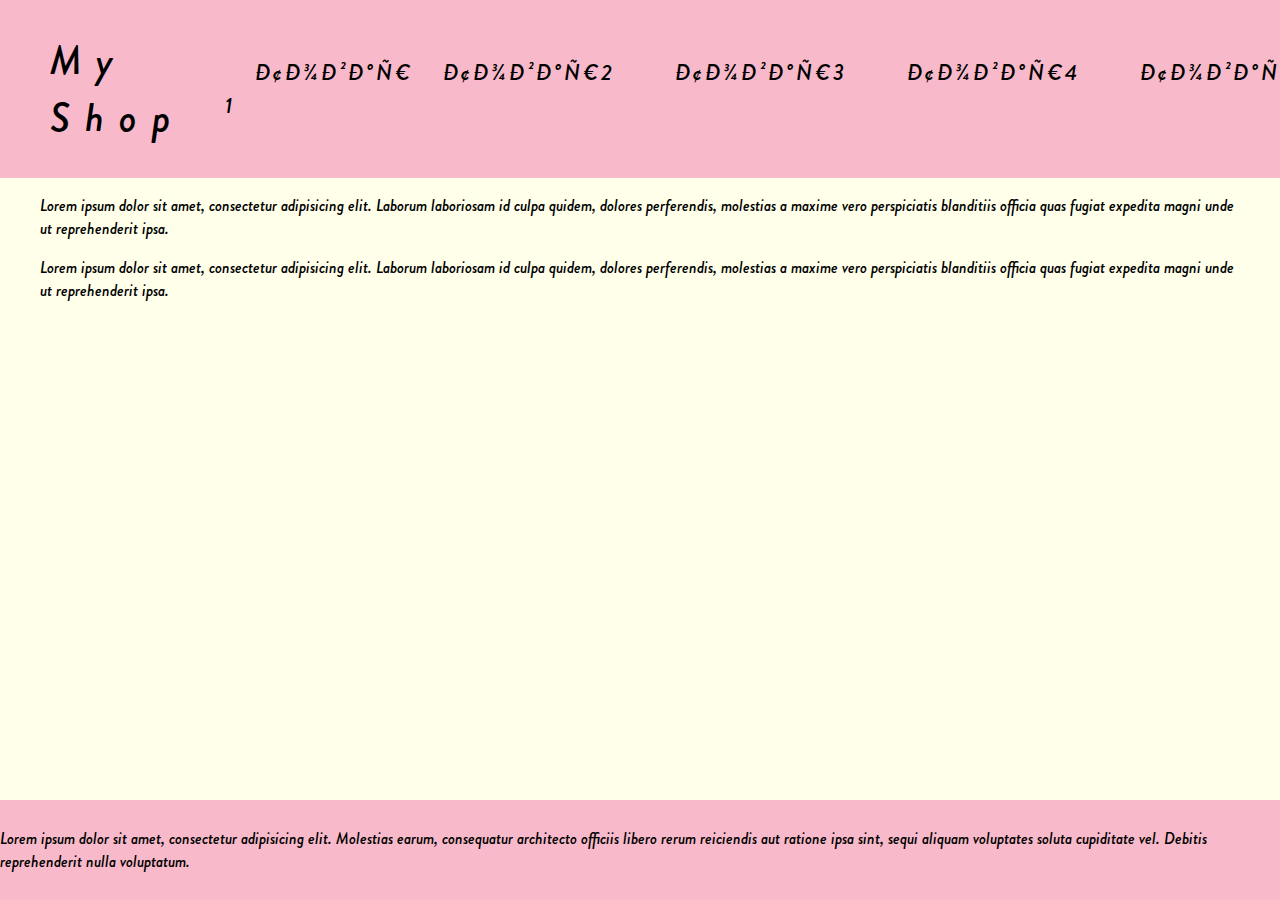
==== index.html @ 482c9ea7 "Add files via upload" ====
<!DOCTYPE html>
<html>	
<head lang="ru">
	<title>Project</title>
	<meta http-equiv="conternt-type" content="text/html;charset=utf-8" />
	<link rel="stylesheet" type="text/css" href="css/indext.css">
	</head>
<body>
		<header>
			<div class="header__row">
				<div class="header__column">
						<div class="header__text"><a href="#">My Shop</a></div>	
				</div>
				<div class="header__column">
						<div class="header__menu">
							<ul class="menu__list">
								<li><a href="#tab_01" class="menu__link">Товар 1</a></li>
								<li><a href="#tab_02" class="menu__link">Товар2</a></li>
								<li><a href="#" class="menu__link">Товар3</a></li>
								<li><a href="#" class="menu__link">Товар4</a></li>
								<li><a href="#" class="menu__link">Товар5</a></li>
								<li><a href="#" class="menu__link">Товар6</a></li>
							</ul>
						</div>
				</div>
				<div class="header__column">
					<div class="header__search">
						<div class="header__info">
							Контактная информация : (044)-555-55-55
						</div>
						<div class="header__info">
							Контактная информация : (044)-555-55-55
						</div>
					</div>
				</div>
			</div>
				</div>
				<div id="tab_01" class="tabs_body">
					<div class="tabs_block">
						<li><a href="#">Раздел 1</a></li>
						<li><a href="#">Раздел 2</a></li>
						<li><a href="#">Раздел 3</a></li>
					</div>
					<div class="tabs_image">
						<img src="img/1.png" alt="картинка">
						<p>Lorem ipsum dolor sit amet, consectetur adipisicing elit. Commodi ipsum nihil esse.</p>
					</div>
					<div class="tabs_image">
						<img src="img/2.png" alt="картинка">
						<p>Lorem ipsum dolor sit amet, consectetur adipisicing elit. Commodi ipsum nihil esse.</p>
					</div>
					</div>
				</div>
				
		</header>
		<main class="conteiner">
			<div class="main__content">
				<p>Lorem ipsum dolor sit amet, consectetur adipisicing elit. Laborum laboriosam id culpa quidem, dolores perferendis, molestias a maxime vero perspiciatis blanditiis officia quas fugiat expedita magni unde ut reprehenderit ipsa.</p>
				<p>Lorem ipsum dolor sit amet, consectetur adipisicing elit. Laborum laboriosam id culpa quidem, dolores perferendis, molestias a maxime vero perspiciatis blanditiis officia quas fugiat expedita magni unde ut reprehenderit ipsa.</p>


			</div>
		</main>
		<footer>
			<div class="footer__text">
			Lorem ipsum dolor sit amet, consectetur adipisicing elit. Molestias earum, consequatur architecto officiis libero rerum reiciendis aut ratione ipsa sint, sequi aliquam voluptates soluta cupiditate vel. Debitis reprehenderit nulla voluptatum.
			</div>
		</footer>
	</div>
</body>
</html>
---- css/indext.css ----
/* <<<<<<<<<<<<<<<<<<<<<<<<<<<<<<<<ШРИФТЫ>>>>>>>>>>>>>>>>>>>>>>>>>>>>>>>>>> */
@font-face {
	font-family: 'Conv_brandon-grotesque-bold-italic';
	src: url('../fonts/brandon-grotesque-bold-italic-58a8a48221563.eot');
	src: local('☺'), url('../fonts/brandon-grotesque-bold-italic-58a8a48221563.woff') format('woff'), url('../fonts/brandon-grotesque-bold-italic-58a8a48221563.ttf') format('truetype'), url('../fonts/brandon-grotesque-bold-italic-58a8a48221563.svg') format('svg');
	font-weight: 700;
	font-style: normal;
}
@font-face {
	font-family: 'Conv_brandon-grotesque-light-italic';
	src: url('../fonts/brandon-grotesque-light-italic-58a8a4ccb88be.eot');
	src: local('☺'), url('../fonts/brandon-grotesque-light-italic-58a8a4ccb88be.woff') format('woff'), url('../fonts/brandon-grotesque-light-italic-58a8a4ccb88be.ttf') format('truetype'), url('../fonts/brandon-grotesque-light-italic-58a8a4ccb88be.svg') format('svg');
	font-weight: 300;
	font-style: normal;
}
@font-face {
	font-family: 'Conv_brandon-grotesque-medium-italic';
	src: url('../fonts/brandon-grotesque-medium-italic-58a8a3c40866a.eot');
	src: local('☺'), url('../fonts/brandon-grotesque-medium-italic-58a8a3c40866a.woff') format('woff'), url('../fonts/brandon-grotesque-medium-italic-58a8a3c40866a.ttf') format('truetype'), url('../fonts/brandon-grotesque-medium-italic-58a8a3c40866a.svg') format('svg');
	font-weight: 500;
	font-style: normal;
}
@font-face {
	font-family: 'Conv_brandon-grotesque-regular-italic';
	src: url('../fonts/brandon-grotesque-regular-italic-58a8a456c4724.eot');
	src: local('☺'), url('../fonts/brandon-grotesque-regular-italic-58a8a456c4724.woff') format('woff'), url('../fonts/brandon-grotesque-regular-italic-58a8a456c4724.ttf') format('truetype'), url('../fonts/brandon-grotesque-regular-italic-58a8a456c4724.svg') format('svg');
	font-weight: normal;
	font-style: normal;
}
/* <<<<<<<<<<<<<<<<<<<<<<<<<<<<<<<<HTML СТИЛИ>>>>>>>>>>>>>>>>>>>>>>>>>>>>>>>>>> */
body,html {
	padding: 0;
	margin: 0 auto;
	width: 100%;
	font-family: Conv_brandon-grotesque; 
	height: 100%;
	display: flex;
 	flex-direction: column;
 	background-color: #FFFFEA;
	}
 main {
 	flex-grow: 1;
 }
 footer {
 	width: 100%;
 	min-height: 100px;
 	background-color: #F8BACA;
 	display: flex;
 	justify-content: center;
	align-items: center
 }
header {

}
.footer__text {
	font-family: 'Conv_brandon-grotesque-medium-italic';
	}
/* <<<<<<<<<<<<<<<<<<<<<<<<<<<<<<<<ШАПКА>>>>>>>>>>>>>>>>>>>>>>>>>>>>>>>>>> */
header a {
	text-decoration: none;
	color: #000;
}
.header__row {
	width: 100%;
	background-color: #F8BACA;
	display: flex;
	justify-content: space-between;
	align-items: center;
	min-height: 100px;
	padding: 10px 50px;
	flex: 1 0 auto;
}
.header__column {
	display: flex;
	flex: 0 1 auto;
	}

.header__text {
	font-family: 'Conv_brandon-grotesque-medium-italic';
	font-size: 40px;
	letter-spacing: 15px;
	}
.header__menu {}
.header__menu a {
	text-decoration: none;
	color: #000;
	transition: 1s;
}
.menu__list  {
	display: flex;
	list-style: none;
		}
.menu__list > li {
	position: relative;

}
.menu__list > li > a:hover:after {
	content: "";
	width: 100px;
	height: 2px;
	background: black;
	position: absolute;
	bottom: 0px;
	left: 50%;
	transform: translateX(-50%);
	}
.menu__list > li > a:hover {
	padding: 0 0 0 20px;
	transition: 1s;
}
.menu__link {
	margin: 0 30px;
	font:normal 1.4em Conv_brandon-grotesque-medium-italic,sans-serif;
	font-style: italic;
	letter-spacing: 3px;
}
.header__search {
		display: flex;
		flex-direction: column;
		flex: 0 1 auto;
	}
.header__info {
	font-family: 'Conv_brandon-grotesque-regular-italic';
	padding: 5px 15px;

}

/* <<<<<<<<<<<<<<<<<<<<<<<<<<<<<<<< КОНЕЦ ШАПКИ>>>>>>>>>>>>>>>>>>>>>>>>>>>>>>>>>> */


/* <<<<<<<<<<<<<<<<<<<<<<<<<<<<<<<< ВЫПАДАЮЩАЯ МЕНЮШКА >>>>>>>>>>>>>>>>>>>>>>>>>>> */
.tabs_body {
	display: none;
	background-color: #FFFFEA;
	align-items: flex-start;
	justify-content: space-around;
	margin: 0 auto;

}
.tabs_block a {
	text-decoration: none;
	color:  black;
	transition: 0.5s;
	}
.tabs_block a:hover {
	color: #F8BACA;
	transition: 0.5s;
	padding-left: 15px;
}
.tabs_block li {
	list-style-type: none;
	font:italic normal 1.4em Conv_brandon-grotesque-medium-italic,sans-serif;
	text-transform: uppercase;
	letter-spacing: 3px;
	margin: 0px 0px 30px 0;
	padding: 50px 20px 0 50px;
}
.tabs_body:target {
	display: flex;
	transition: 2s;
}
.tabs_image {
	display: flex;
	flex-direction: column;
	justify-content: space-between;
	align-items: center;
	max-width: 500px;
	padding: 50px 20px;
	
}
.tabs_image p {
	text-align: center;
	max-width: 500px;
}
img {
	max-width: 400px;
}
/* <<<<<<<<<<<<<<<<<<<<<<<<<<<<<<<< ВЫПАДАЮЩАЯ МЕНЮШКА >>>>>>>>>>>>>>>>>>>>>>>>>>> */

/* <<<<<<<<<<<<<<<<<<<<<<<<<<<<<<<< КОНТЕНТ >>>>>>>>>>>>>>>>>>>>>>>>>>>>>>>>>>>>>> */
.conteiner {
max-width: 1200px;
margin: 0 auto;
display: flex;
justify-content: center;
font: 100 1em Conv_brandon-grotesque-medium-italic,sans-serif;
}
.main__content {

}
/* <<<<<<<<<<<<<<<<<<<<<<<<<<<<<<<< КОНТЕНТ >>>>>>>>>>>>>>>>>>>>>>>>>>>>>>>>>>>>>> */






/*>>>>>>>>>> Способ с выпадающим блоком <<<<<<<<<<<<
	.sub-header__row { 
	width: 100%;
	height: 350px;
	display: flex;
	background: #f6f6f3;
	padding: 0;
	margin: 0;
	align-items: center;
	justify-content: space-between;
	opacity: 1;
}

.sub-header__colomn li {
	margin: 40px 50px 40px 50px;
	display: flex;
	flex-direction: column;
	justify-content: space-between;


}
.sub-menu__link {
	text-decoration: none;
	font:normal 1.4em Conv_brandon-grotesque-medium-italic,sans-serif;
	font-style: italic;
	letter-spacing: 3px;
	color: black;
	}
	>>>>>>>>>>>>> HTML <<<<<<<<<<<<<<<<
	<div class="sub-header__row">
					<div class="sub-header__colomn">
						<li><a href="#" class="sub-menu__link">Раздел 1</a></li>
						<li><a href="#" class="sub-menu__link">Раздел 2</a></li>
						<li><a href="#" class="sub-menu__link">Раздел 3</a></li>
						<li><a href="#" class="sub-menu__link">Раздел 4</a></li>
						<li><a href="#" class="sub-menu__link">Раздел 5</a></li>
					</div>
					<div class="sub-header__colomn">
						<img src="https://sara.com.ua/image/cache/files44/lu2305_1-640x640.jpg" height="300">

					</div>
				</div>
	*/
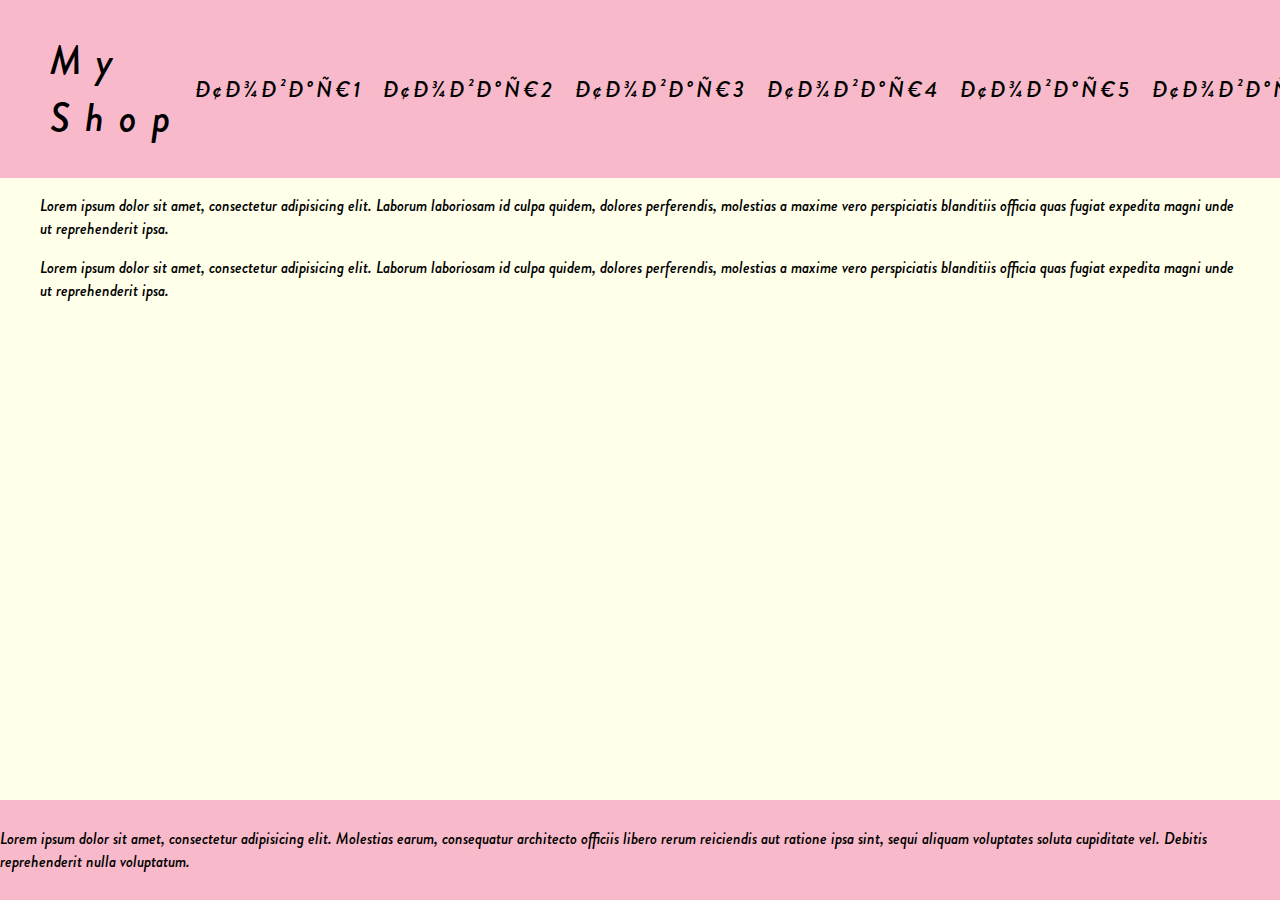
==== commit 51bf31f2: "Add files via upload" ====
--- a/index.html
+++ b/index.html
@@ -15,7 +15,7 @@
 				<div class="header__column">
 						<div class="header__menu">
 							<ul class="menu__list">
-								<li><a href="#tab_01" class="menu__link">Товар 1</a></li>
+								<li><a href="#tab_01" class="menu__link">Товар1</a></li>
 								<li><a href="#tab_02" class="menu__link">Товар2</a></li>
 								<li><a href="#" class="menu__link">Товар3</a></li>
 								<li><a href="#" class="menu__link">Товар4</a></li>
--- a/css/indext.css
+++ b/css/indext.css
@@ -28,9 +28,13 @@
 	font-style: normal;
 }
 /* <<<<<<<<<<<<<<<<<<<<<<<<<<<<<<<<HTML СТИЛИ>>>>>>>>>>>>>>>>>>>>>>>>>>>>>>>>>> */
+* {
+	box-sizing:border-box;
+	box-sizing: content-box;
+}
 body,html {
+	margin: 0 auto;
 	padding: 0;
-	margin: 0 auto;
 	width: 100%;
 	font-family: Conv_brandon-grotesque; 
 	height: 100%;
@@ -49,9 +53,6 @@
  	justify-content: center;
 	align-items: center
  }
-header {
-
-}
 .footer__text {
 	font-family: 'Conv_brandon-grotesque-medium-italic';
 	}
@@ -61,7 +62,6 @@
 	color: #000;
 }
 .header__row {
-	width: 100%;
 	background-color: #F8BACA;
 	display: flex;
 	justify-content: space-between;
@@ -74,24 +74,31 @@
 	display: flex;
 	flex: 0 1 auto;
 	}
+.header__column:nth-child(2) {
+	flex-grow: 1;
+}
 
 .header__text {
 	font-family: 'Conv_brandon-grotesque-medium-italic';
 	font-size: 40px;
 	letter-spacing: 15px;
 	}
-.header__menu {}
+.header__menu { width: 100%; }
 .header__menu a {
 	text-decoration: none;
 	color: #000;
 	transition: 1s;
 }
 .menu__list  {
+	margin: 0;
+	padding: 0;
 	display: flex;
 	list-style: none;
+	justify-content: space-around;
 		}
 .menu__list > li {
 	position: relative;
+	padding: 0 10px;
 
 }
 .menu__list > li > a:hover:after {
@@ -105,11 +112,11 @@
 	transform: translateX(-50%);
 	}
 .menu__list > li > a:hover {
-	padding: 0 0 0 20px;
+	padding: 10px 0 0 0px;
 	transition: 1s;
-}
+	}
 .menu__link {
-	margin: 0 30px;
+	display: flex;
 	font:normal 1.4em Conv_brandon-grotesque-medium-italic,sans-serif;
 	font-style: italic;
 	letter-spacing: 3px;
@@ -173,7 +180,7 @@
 	max-width: 500px;
 }
 img {
-	max-width: 400px;
+	max-width: 350px;
 }
 /* <<<<<<<<<<<<<<<<<<<<<<<<<<<<<<<< ВЫПАДАЮЩАЯ МЕНЮШКА >>>>>>>>>>>>>>>>>>>>>>>>>>> */
 
@@ -189,52 +196,3 @@
 
 }
 /* <<<<<<<<<<<<<<<<<<<<<<<<<<<<<<<< КОНТЕНТ >>>>>>>>>>>>>>>>>>>>>>>>>>>>>>>>>>>>>> */
-
-
-
-
-
-
-/*>>>>>>>>>> Способ с выпадающим блоком <<<<<<<<<<<<
-	.sub-header__row { 
-	width: 100%;
-	height: 350px;
-	display: flex;
-	background: #f6f6f3;
-	padding: 0;
-	margin: 0;
-	align-items: center;
-	justify-content: space-between;
-	opacity: 1;
-}
-
-.sub-header__colomn li {
-	margin: 40px 50px 40px 50px;
-	display: flex;
-	flex-direction: column;
-	justify-content: space-between;
-
-
-}
-.sub-menu__link {
-	text-decoration: none;
-	font:normal 1.4em Conv_brandon-grotesque-medium-italic,sans-serif;
-	font-style: italic;
-	letter-spacing: 3px;
-	color: black;
-	}
-	>>>>>>>>>>>>> HTML <<<<<<<<<<<<<<<<
-	<div class="sub-header__row">
-					<div class="sub-header__colomn">
-						<li><a href="#" class="sub-menu__link">Раздел 1</a></li>
-						<li><a href="#" class="sub-menu__link">Раздел 2</a></li>
-						<li><a href="#" class="sub-menu__link">Раздел 3</a></li>
-						<li><a href="#" class="sub-menu__link">Раздел 4</a></li>
-						<li><a href="#" class="sub-menu__link">Раздел 5</a></li>
-					</div>
-					<div class="sub-header__colomn">
-						<img src="https://sara.com.ua/image/cache/files44/lu2305_1-640x640.jpg" height="300">
-
-					</div>
-				</div>
-	*/
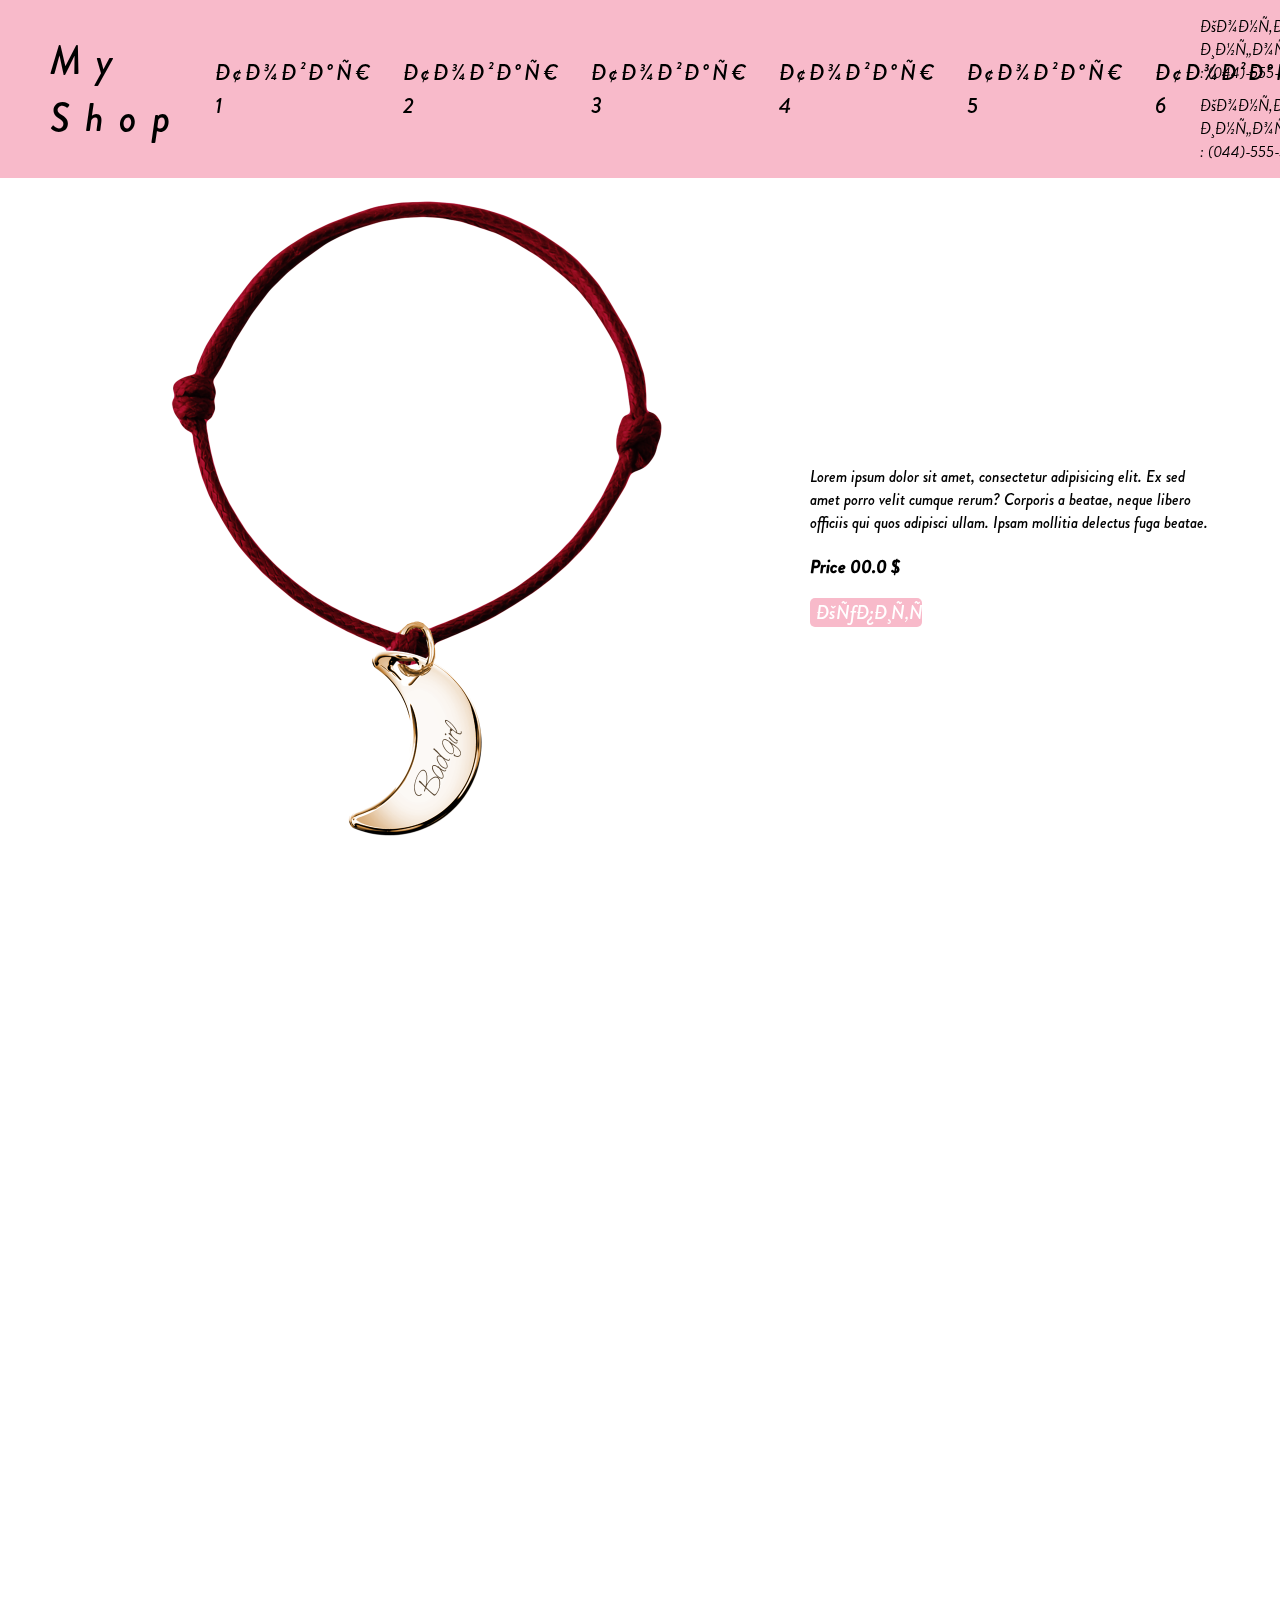
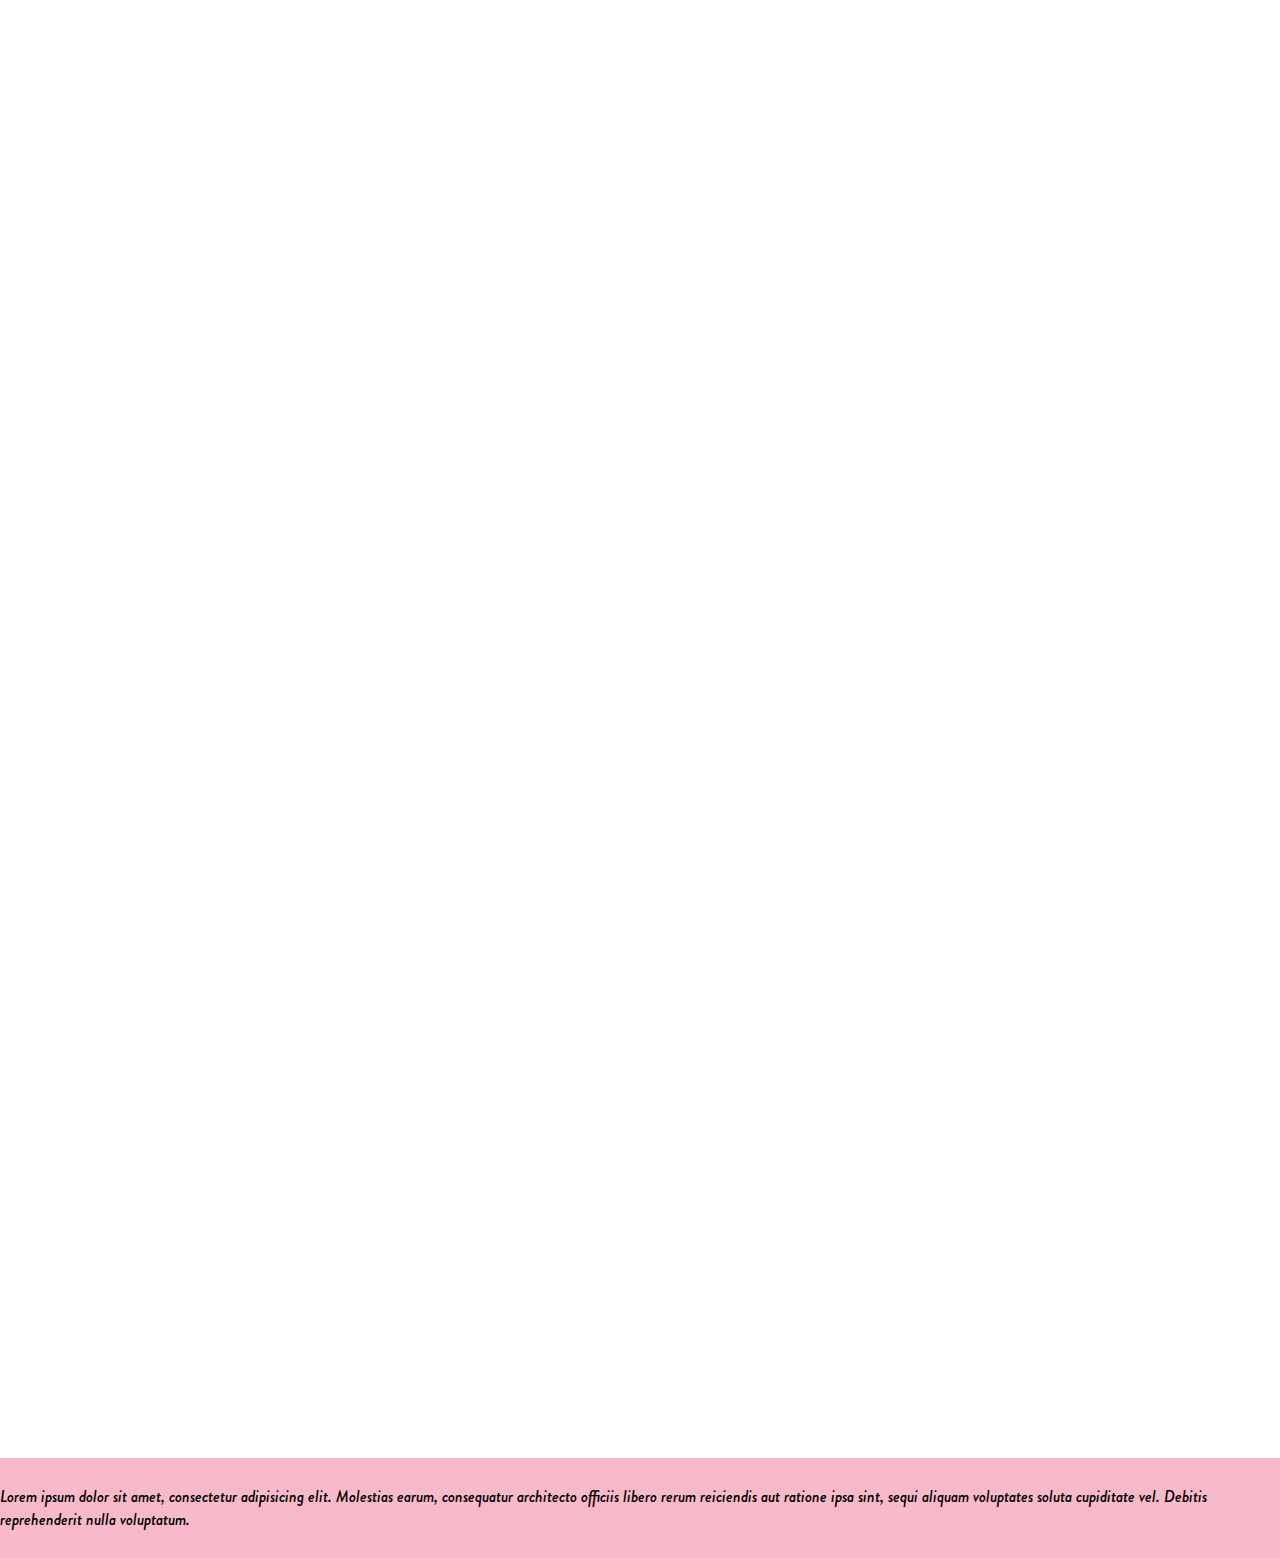
==== commit 8679d2ef: "Add files via upload" ====
--- a/index.html
+++ b/index.html
@@ -5,22 +5,23 @@
 	<title>Project</title>
 	<meta http-equiv="conternt-type" content="text/html;charset=utf-8" />
 	<link rel="stylesheet" type="text/css" href="css/indext.css">
+	<link href="https://unpkg.com/aos@2.3.1/dist/aos.css" rel="stylesheet">
 	</head>
 <body>
 		<header>
-			<div class="header__row">
+			<div class="header__row" data-aos="fade-right">
 				<div class="header__column">
 						<div class="header__text"><a href="#">My Shop</a></div>	
 				</div>
 				<div class="header__column">
 						<div class="header__menu">
 							<ul class="menu__list">
-								<li><a href="#tab_01" class="menu__link">Товар1</a></li>
-								<li><a href="#tab_02" class="menu__link">Товар2</a></li>
-								<li><a href="#" class="menu__link">Товар3</a></li>
-								<li><a href="#" class="menu__link">Товар4</a></li>
-								<li><a href="#" class="menu__link">Товар5</a></li>
-								<li><a href="#" class="menu__link">Товар6</a></li>
+								<li><a href="#tab_01" class="menu__link">Товар 1</a></li>
+								<li><a href="#tab_02" class="menu__link">Товар 2</a></li>
+								<li><a href="#" class="menu__link">Товар 3</a></li>
+								<li><a href="#" class="menu__link">Товар 4</a></li>
+								<li><a href="#" class="menu__link">Товар 5</a></li>
+								<li><a href="#" class="menu__link">Товар 6</a></li>
 							</ul>
 						</div>
 				</div>
@@ -55,12 +56,54 @@
 				
 		</header>
 		<main class="conteiner">
-			<div class="main__content">
-				<p>Lorem ipsum dolor sit amet, consectetur adipisicing elit. Laborum laboriosam id culpa quidem, dolores perferendis, molestias a maxime vero perspiciatis blanditiis officia quas fugiat expedita magni unde ut reprehenderit ipsa.</p>
-				<p>Lorem ipsum dolor sit amet, consectetur adipisicing elit. Laborum laboriosam id culpa quidem, dolores perferendis, molestias a maxime vero perspiciatis blanditiis officia quas fugiat expedita magni unde ut reprehenderit ipsa.</p>
+			<div class="conteiner_row" data-aos="fade-up">
+				<div class="conteiner__img">
+					<img src="img/no picture.png" alt="">
+				</div>
+				<div class="conteiner__context">
+					<p>Lorem ipsum dolor sit amet, consectetur adipisicing elit. Ex sed amet porro velit cumque rerum? Corporis a beatae, neque libero officiis qui quos adipisci ullam. Ipsam mollitia delectus fuga beatae.
+					</p>
+					<h3> Price 00.0 $</h3>
+					<button>Купить</button>
+				</div>
+			</div>
+			<div class="conteiner_row" data-aos="fade-right">
+				
+				<div class="conteiner__context">
+					<p>Lorem ipsum dolor sit amet, consectetur adipisicing elit. Ex sed amet porro velit cumque rerum? Corporis a beatae, neque libero officiis qui quos adipisci ullam. Ipsam mollitia delectus fuga beatae.
+					</p>
+					<h3> Price 00.0 $</h3>
+					<button>Купить</button>
+				</div>
+				<div class="conteiner__img">
+					<img src="img/no picture.png" alt="">
+				</div>
+			</div>
+			<div class="conteiner_row" data-aos="fade-left">
+				<div class="conteiner__img">
+					<img src="img/no picture.png" alt="">
+				</div>
+				<div class="conteiner__context">
+					<p>Lorem ipsum dolor sit amet, consectetur adipisicing elit. Ex sed amet porro velit cumque rerum? Corporis a beatae, neque libero officiis qui quos adipisci ullam. Ipsam mollitia delectus fuga beatae.
+					</p>
+					<h3> Price 00.0 $</h3>
+					<button>Купить</button>
+				</div>
+			</div>
+			<div class="conteiner_row" data-aos="fade-right">
+				
+				<div class="conteiner__context">
+					<p>Lorem ipsum dolor sit amet, consectetur adipisicing elit. Ex sed amet porro velit cumque rerum? Corporis a beatae, neque libero officiis qui quos adipisci ullam. Ipsam mollitia delectus fuga beatae.
+					</p>
+					<h3> Price 00.0 $</h3>
+					<button>Купить</button>
+				</div>
+				<div class="conteiner__img">
+					<img src="img/no picture.png" alt="">
+				</div>
+			</div>
 
 
-			</div>
 		</main>
 		<footer>
 			<div class="footer__text">
@@ -68,5 +111,7 @@
 			</div>
 		</footer>
 	</div>
+	<script src="https://unpkg.com/aos@2.3.1/dist/aos.js"></script>
+	<script src="js/index.js"></script>
 </body>
 </html>--- a/css/indext.css
+++ b/css/indext.css
@@ -40,7 +40,7 @@
 	height: 100%;
 	display: flex;
  	flex-direction: column;
- 	background-color: #FFFFEA;
+ 	background-color: #FFFFff;
 	}
  main {
  	flex-grow: 1;
@@ -83,13 +83,18 @@
 	font-size: 40px;
 	letter-spacing: 15px;
 	}
-.header__menu { width: 100%; }
+.header__menu { 
+	width: 100%; 
+	display: flex;
+	justify-content: center;
+}
 .header__menu a {
 	text-decoration: none;
 	color: #000;
 	transition: 1s;
 }
 .menu__list  {
+	max-width: 1000px;
 	margin: 0;
 	padding: 0;
 	display: flex;
@@ -98,7 +103,7 @@
 		}
 .menu__list > li {
 	position: relative;
-	padding: 0 10px;
+	padding: 0 0px 0 30px;
 
 }
 .menu__list > li > a:hover:after {
@@ -108,7 +113,7 @@
 	background: black;
 	position: absolute;
 	bottom: 0px;
-	left: 50%;
+	left: 62%;
 	transform: translateX(-50%);
 	}
 .menu__list > li > a:hover {
@@ -179,7 +184,7 @@
 	text-align: center;
 	max-width: 500px;
 }
-img {
+.tabs_image img {
 	max-width: 350px;
 }
 /* <<<<<<<<<<<<<<<<<<<<<<<<<<<<<<<< ВЫПАДАЮЩАЯ МЕНЮШКА >>>>>>>>>>>>>>>>>>>>>>>>>>> */
@@ -189,10 +194,50 @@
 max-width: 1200px;
 margin: 0 auto;
 display: flex;
-justify-content: center;
+flex-wrap: wrap;
 font: 100 1em Conv_brandon-grotesque-medium-italic,sans-serif;
 }
-.main__content {
-
-}
+.conteiner img {
+	height: 700px;
+}
+.conteiner_row {
+	display: flex;
+	justify-content: space-around;
+	margin: 0 auto;
+	align-items: center;
+	width: 100%;
+	padding: 10px 10px;
+}
+.conteiner__img {
+	display: flex;
+	min-height: 40vw;
+	align-items: center;
+
+}
+.conteiner__context {
+	max-width: 400px;
+	align-items: center;
+}
+.conteiner button {
+	width: 100px;
+	border-radius: 5px;
+	background-color: #F8BACA;
+	border: none;
+	color: #fff;	;
+	font: 300 1.2em Conv_brandon-grotesque-medium-italic,sans-serif;
+	font-style: italic;
+	}
+[data-aos="new-animation_right"] {
+            transform: translateX(0px);
+	}
+[data-aos="new-animation_right"].aos-animate {
+            transform: translateX(200px);
+	}
+[data-aos="new-animation_left"] {
+            transform: translateX(0px);
+	}
+[data-aos="new-animation_left"].aos-animate {
+            transform: translateX(-200px);
+	}
+
 /* <<<<<<<<<<<<<<<<<<<<<<<<<<<<<<<< КОНТЕНТ >>>>>>>>>>>>>>>>>>>>>>>>>>>>>>>>>>>>>> */
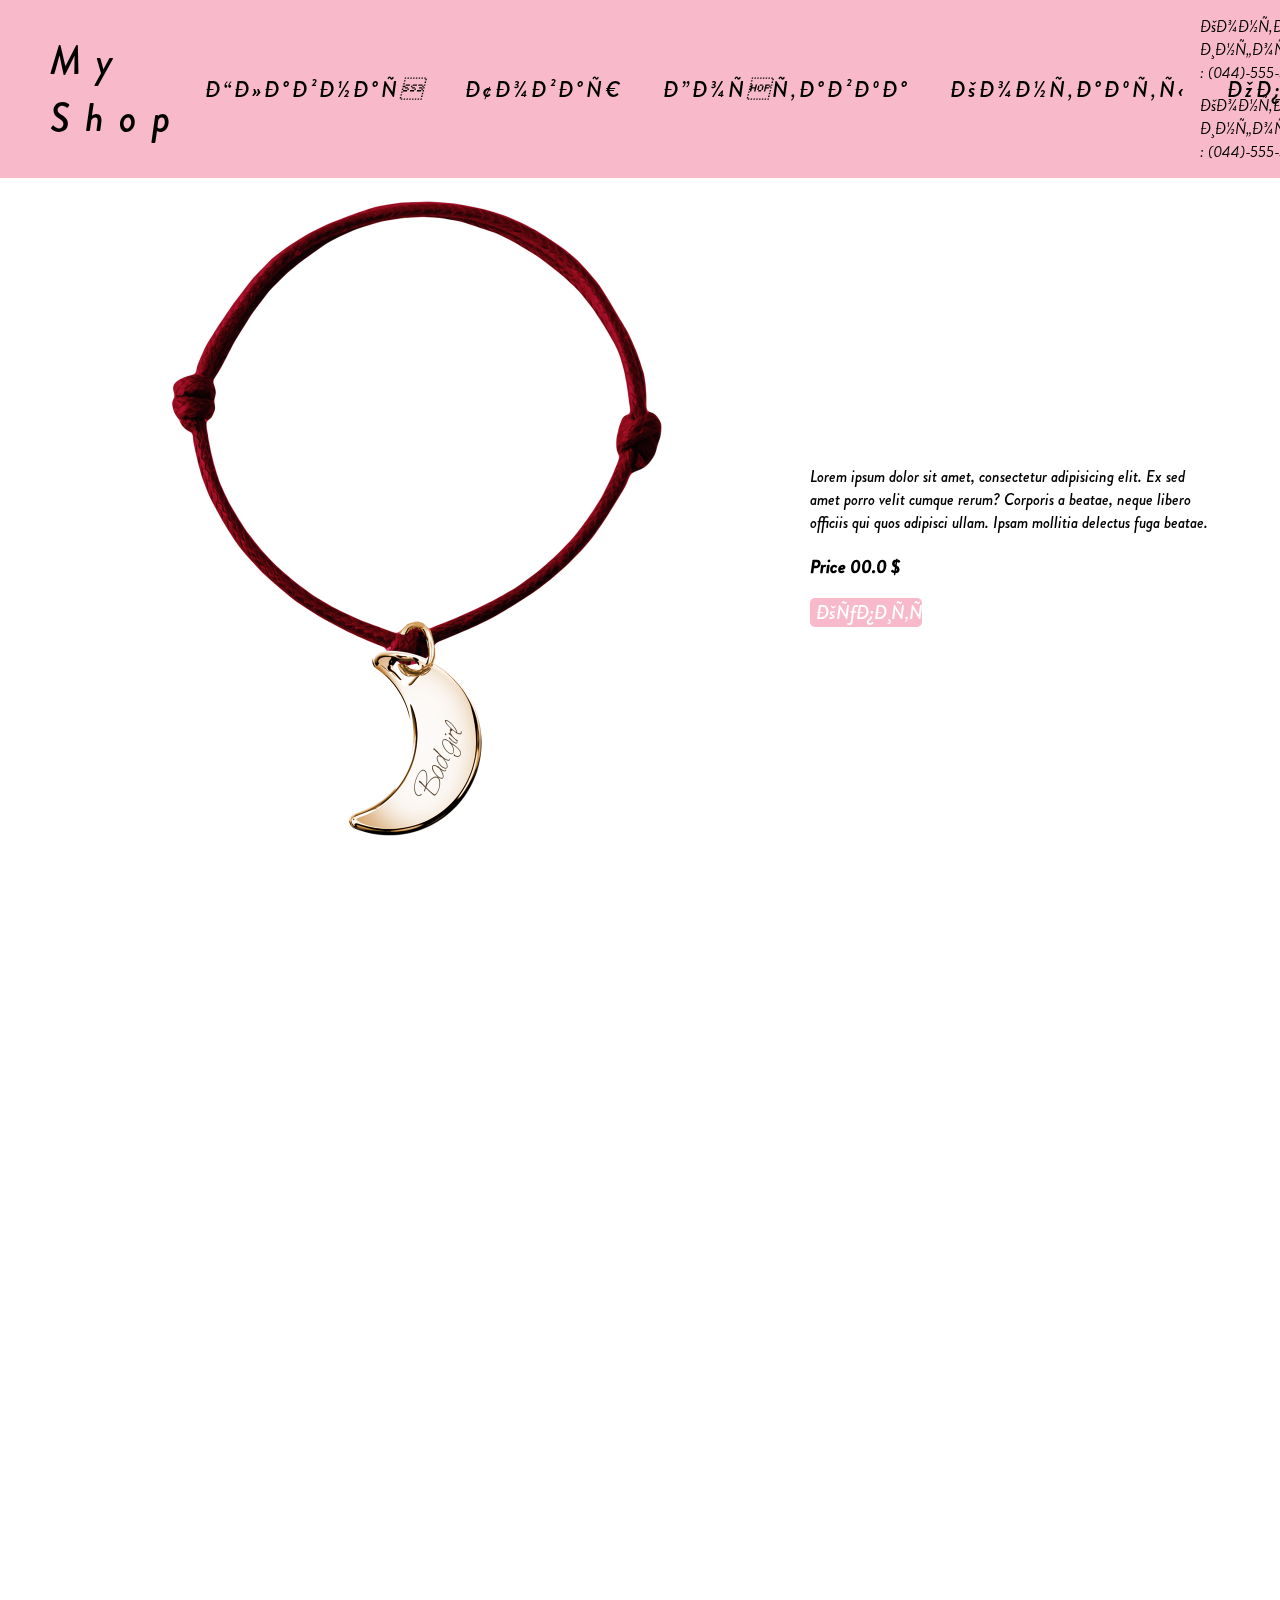
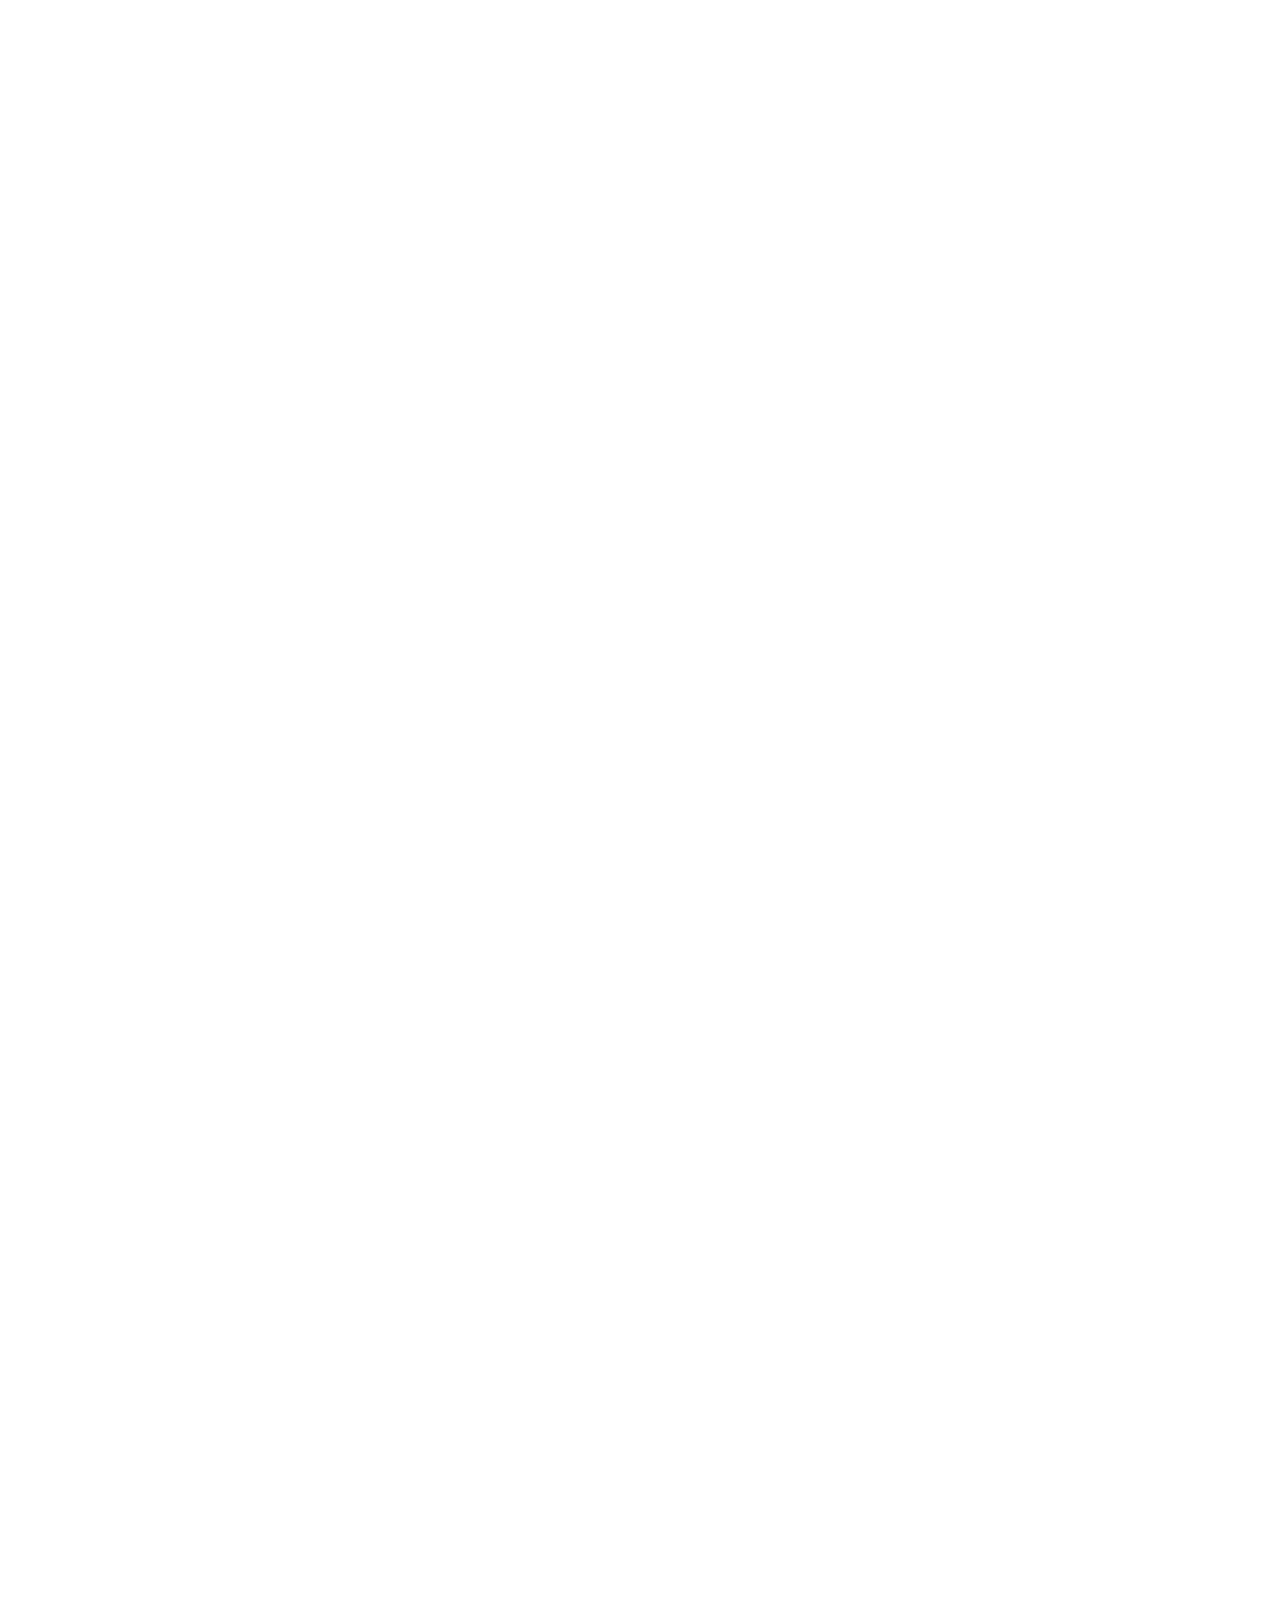
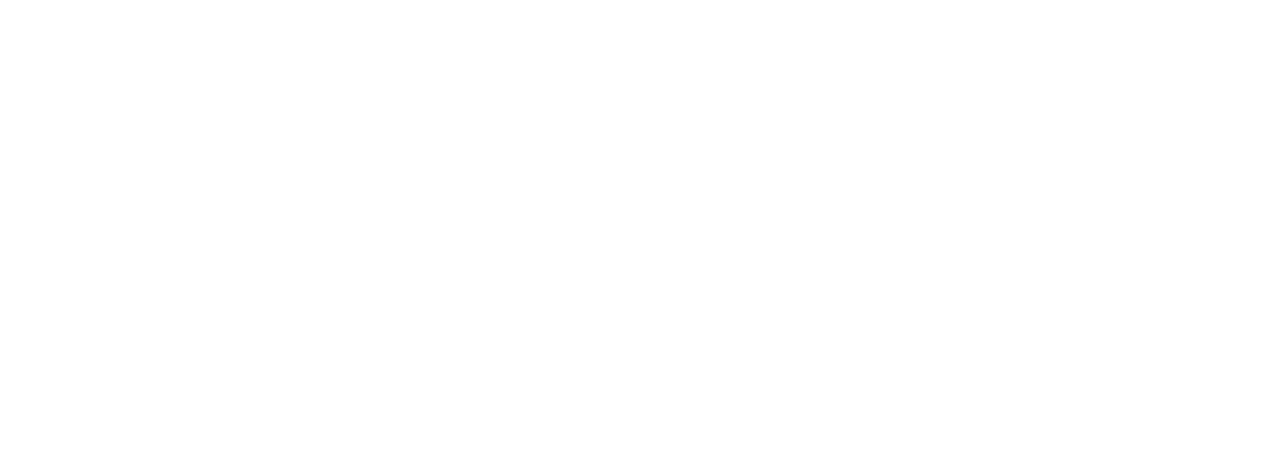
==== commit 8ac2015f: "Add files via upload" ====
--- a/index.html
+++ b/index.html
@@ -16,12 +16,11 @@
 				<div class="header__column">
 						<div class="header__menu">
 							<ul class="menu__list">
-								<li><a href="#tab_01" class="menu__link">Товар 1</a></li>
-								<li><a href="#tab_02" class="menu__link">Товар 2</a></li>
-								<li><a href="#" class="menu__link">Товар 3</a></li>
-								<li><a href="#" class="menu__link">Товар 4</a></li>
-								<li><a href="#" class="menu__link">Товар 5</a></li>
-								<li><a href="#" class="menu__link">Товар 6</a></li>
+								<li><a href="#" class="menu__link">Главная</a></li>
+								<li><a href="#tab_01" class="menu__link">Товар</a></li>
+								<li><a href="#" class="menu__link">Доставка</a></li>
+								<li><a href="#" class="menu__link">Контакты</a></li>
+								<li><a href="#" class="menu__link">Оплата</a></li>
 							</ul>
 						</div>
 				</div>
@@ -105,9 +104,14 @@
 
 
 		</main>
-		<footer>
-			<div class="footer__text">
-			Lorem ipsum dolor sit amet, consectetur adipisicing elit. Molestias earum, consequatur architecto officiis libero rerum reiciendis aut ratione ipsa sint, sequi aliquam voluptates soluta cupiditate vel. Debitis reprehenderit nulla voluptatum.
+		<footer data-aos="fade-up">
+			<div class="footer_body">
+				<div class="map">
+					<iframe src="https://www.google.com/maps/embed?pb=!1m18!1m12!1m3!1d4274.774139717038!2d30.447003475134338!3d50.426274019208556!2m3!1f0!2f0!3f0!3m2!1i1024!2i768!4f13.1!3m3!1m2!1s0x40d4ceaeec1481a5%3A0x139292b3b8c8f69a!2z0YPQuy4g0KPRiNC40L3RgdC60L7Qs9C-LCAyMywg0JrQuNC10LIsIDAyMDAw!5e0!3m2!1sru!2sua!4v1587340412833!5m2!1sru!2sua" width="800" height="400" frameborder="0" style="border:0;" allowfullscreen="" aria-hidden="false" tabindex="0"></iframe>
+				</div>
+				<div class="footer__text">
+				Lorem ipsum dolor sit amet, consectetur adipisicing elit. Molestias earum, consequatur architecto officiis libero rerum reiciendis aut ratione ipsa sint, sequi aliquam voluptates soluta cupiditate vel. Debitis reprehenderit nulla voluptatum.
+				</div>
 			</div>
 		</footer>
 	</div>
--- a/css/indext.css
+++ b/css/indext.css
@@ -1,243 +1,307 @@
 /* <<<<<<<<<<<<<<<<<<<<<<<<<<<<<<<<ШРИФТЫ>>>>>>>>>>>>>>>>>>>>>>>>>>>>>>>>>> */
-@font-face {
-	font-family: 'Conv_brandon-grotesque-bold-italic';
-	src: url('../fonts/brandon-grotesque-bold-italic-58a8a48221563.eot');
-	src: local('☺'), url('../fonts/brandon-grotesque-bold-italic-58a8a48221563.woff') format('woff'), url('../fonts/brandon-grotesque-bold-italic-58a8a48221563.ttf') format('truetype'), url('../fonts/brandon-grotesque-bold-italic-58a8a48221563.svg') format('svg');
-	font-weight: 700;
-	font-style: normal;
-}
-@font-face {
-	font-family: 'Conv_brandon-grotesque-light-italic';
-	src: url('../fonts/brandon-grotesque-light-italic-58a8a4ccb88be.eot');
-	src: local('☺'), url('../fonts/brandon-grotesque-light-italic-58a8a4ccb88be.woff') format('woff'), url('../fonts/brandon-grotesque-light-italic-58a8a4ccb88be.ttf') format('truetype'), url('../fonts/brandon-grotesque-light-italic-58a8a4ccb88be.svg') format('svg');
-	font-weight: 300;
-	font-style: normal;
-}
-@font-face {
-	font-family: 'Conv_brandon-grotesque-medium-italic';
-	src: url('../fonts/brandon-grotesque-medium-italic-58a8a3c40866a.eot');
-	src: local('☺'), url('../fonts/brandon-grotesque-medium-italic-58a8a3c40866a.woff') format('woff'), url('../fonts/brandon-grotesque-medium-italic-58a8a3c40866a.ttf') format('truetype'), url('../fonts/brandon-grotesque-medium-italic-58a8a3c40866a.svg') format('svg');
-	font-weight: 500;
-	font-style: normal;
-}
-@font-face {
-	font-family: 'Conv_brandon-grotesque-regular-italic';
-	src: url('../fonts/brandon-grotesque-regular-italic-58a8a456c4724.eot');
-	src: local('☺'), url('../fonts/brandon-grotesque-regular-italic-58a8a456c4724.woff') format('woff'), url('../fonts/brandon-grotesque-regular-italic-58a8a456c4724.ttf') format('truetype'), url('../fonts/brandon-grotesque-regular-italic-58a8a456c4724.svg') format('svg');
-	font-weight: normal;
-	font-style: normal;
-}
+	@font-face {
+		font-family: 'Conv_brandon-grotesque-bold-italic';
+		src: url('../fonts/brandon-grotesque-bold-italic-58a8a48221563.eot');
+		src: local('☺'), url('../fonts/brandon-grotesque-bold-italic-58a8a48221563.woff') format('woff'), url('../fonts/brandon-grotesque-bold-italic-58a8a48221563.ttf') format('truetype'), url('../fonts/brandon-grotesque-bold-italic-58a8a48221563.svg') format('svg');
+		font-weight: 700;
+		font-style: normal;
+	}
+	@font-face {
+		font-family: 'Conv_brandon-grotesque-light-italic';
+		src: url('../fonts/brandon-grotesque-light-italic-58a8a4ccb88be.eot');
+		src: local('☺'), url('../fonts/brandon-grotesque-light-italic-58a8a4ccb88be.woff') format('woff'), url('../fonts/brandon-grotesque-light-italic-58a8a4ccb88be.ttf') format('truetype'), url('../fonts/brandon-grotesque-light-italic-58a8a4ccb88be.svg') format('svg');
+		font-weight: 300;
+		font-style: normal;
+	}
+	@font-face {
+		font-family: 'Conv_brandon-grotesque-medium-italic';
+		src: url('../fonts/brandon-grotesque-medium-italic-58a8a3c40866a.eot');
+		src: local('☺'), url('../fonts/brandon-grotesque-medium-italic-58a8a3c40866a.woff') format('woff'), url('../fonts/brandon-grotesque-medium-italic-58a8a3c40866a.ttf') format('truetype'), url('../fonts/brandon-grotesque-medium-italic-58a8a3c40866a.svg') format('svg');
+		font-weight: 500;
+		font-style: normal;
+	}
+	@font-face {
+		font-family: 'Conv_brandon-grotesque-regular-italic';
+		src: url('../fonts/brandon-grotesque-regular-italic-58a8a456c4724.eot');
+		src: local('☺'), url('../fonts/brandon-grotesque-regular-italic-58a8a456c4724.woff') format('woff'), url('../fonts/brandon-grotesque-regular-italic-58a8a456c4724.ttf') format('truetype'), url('../fonts/brandon-grotesque-regular-italic-58a8a456c4724.svg') format('svg');
+		font-weight: normal;
+		font-style: normal;
+	}
+/* <<<<<<<<<<<<<<<<<<<<<<<<<<<<<<<<ШРИФТЫ>>>>>>>>>>>>>>>>>>>>>>>>>>>>>>>>>> */
 /* <<<<<<<<<<<<<<<<<<<<<<<<<<<<<<<<HTML СТИЛИ>>>>>>>>>>>>>>>>>>>>>>>>>>>>>>>>>> */
-* {
-	box-sizing:border-box;
-	box-sizing: content-box;
-}
-body,html {
+	* {
+		box-sizing:border-box;
+		box-sizing: content-box;
+		}
+	 body,html {
+		margin: 0 auto;
+		padding: 0;
+		width: 100%;
+		font-family: Conv_brandon-grotesque; 
+		height: 100%;
+		display: flex;
+	 	flex-direction: column;
+	 	background-color: #FFFFff;
+		}
+	 main {
+	 	flex-grow: 1;
+	 }
+	 footer {
+	 	width: 100%;
+	 	min-height: 500px;
+	 	background-color: #F8BACA;
+	 		 }
+	 footer a {
+	 	text-decoration: none;
+		color: #000;
+		font-family: 'Conv_brandon-grotesque-medium-italic';
+		font-size: 20px;
+	 }
+	 .footer_body {
+	 	display: flex;
+	 	width: 100%;
+	 	height: 100%;
+	 }
+	 .footer__text {
+	 	display: flex;
+	 	width: 40%;
+		font-family: 'Conv_brandon-grotesque-medium-italic';
+		align-items: center;
+		justify-content: center;
+		}
+	.map {
+		margin: 0 auto;
+		display: flex;
+		align-items: center;
+		flex-direction: column;
+		justify-content: center;
+		width: 60%;
+		padding: 50px 20px;
+	}
+	iframe {
+	max-width: 1000px;
+	}
+/* <<<<<<<<<<<<<<<<<<<<<<<<<<<<<<<<HTML СТИЛИ>>>>>>>>>>>>>>>>>>>>>>>>>>>>>>>>>> */
+/* <<<<<<<<<<<<<<<<<<<<<<<<<<<<<<<<ШАПКА>>>>>>>>>>>>>>>>>>>>>>>>>>>>>>>>>> */
+	header a {
+		text-decoration: none;
+		color: #000;
+		}
+		.header__row {
+			background-color: #F8BACA;
+			display: flex;
+			justify-content: space-between;
+			align-items: center;
+			min-height: 100px;
+			padding: 10px 50px;
+			flex: 1 0 auto;
+		}
+		.header__column {
+			display: flex;
+			flex: 0 1 auto;
+			}
+		.header__column:nth-child(2) {
+			flex-grow: 1;
+		}
+
+		.header__text {
+			font-family: 'Conv_brandon-grotesque-medium-italic';
+			font-size: 40px;
+			letter-spacing: 15px;
+			}
+		.header__menu { 
+			width: 100%; 
+			display: flex;
+			justify-content: center;
+		}
+		.header__menu a {
+			text-decoration: none;
+			color: #000;
+			transition: 1s;
+
+		}
+		.menu__list  {
+			max-width: 1000px;
+			margin: 0;
+			padding: 0;
+			display: flex;
+			list-style: none;
+			justify-content: space-around;
+				}
+		.menu__list > li {
+			position: relative;
+			padding: 5px 20px 5px 20px;
+			text-align: center;
+		}
+/* <<<<<<<<<<<<<<<<<<<<<<<<<<<<<<<<ШАПКА>>>>>>>>>>>>>>>>>>>>>>>>>>>>>>>>>> */
+
+/* <<<<<<<<<<<<<<<<<<<<<<<<<<<<<<<<АНИМАЦИЯ>>>>>>>>>>>>>>>>>>>>>>>>>>>>>>>>>> */
+/* <<<<<<<<<<<<<<<<<<<<<<<<<<<<<<<<Тестовый вариант>>>>>>>>>>>>>>>>>>>>>>>>>>>>> */
+    /*.menu__list a::before, 
+    .menu__list a::after {
+      box-sizing: border-box;
+      content: '';
+      position: absolute;
+      width: 100%;
+      height: 100%;
+    }
+      .menu__list a::before, 
+      .menu__list a::after {
+        border: 2px solid transparent;
+        width: 0;
+        height: 0;
+      }
+      .menu__list a::before {
+        top: 0;
+        left: 0;
+      }
+      .menu__list a::after {
+        bottom: 0;
+        right: 0;
+        top: 0;
+        left: 0;
+      }
+      .menu__list a:hover::before, 
+      .menu__list a:hover::after {
+        width: 100%;
+        height: 100%;
+        -webkit-transition: width 0.25s ease-out, height 0.25s ease-out 0.25s;
+        transition: width 0.25s ease-out, height 0.25s ease-out 0.25s;
+      }
+      .menu__list a:hover::before {
+        border-top-color: white;
+        border-right-color: white;
+      }
+      .menu__list a:hover::after {
+        border-bottom-color:white;
+        border-left-color: white;
+        -webkit-transition: height 0.25s ease-out, width 0.25s ease-out 0.25s;
+        transition: height 0.25s ease-out, width 0.25s ease-out 0.25s;
+      }*/
+/* <<<<<<<<<<<<<<<<<<<<<<<<<<<<<<<<АНИМАЦИЯ>>>>>>>>>>>>>>>>>>>>>>>>>>>>>>>>>> */
+	.menu__list a:before {
+		 position: absolute;
+		 content: "";
+		 left: 1px; right: 1px; top: 1px; bottom: 1px;
+		 border-bottom: 2px solid  black;
+		 transition: .4s; 
+		 transform: scaleX(0);}
+	.menu__list a:hover:before {
+				transform: scaleX(1);}
+	
+	.menu__link {
+		 display: flex;
+		 font:normal 1.4em Conv_brandon-grotesque-medium-italic,sans-serif;
+		 font-style: italic;
+		 letter-spacing: 3px;}
+	.header__search {
+		 display: flex;
+		 flex-direction: column;
+		 flex: 0 1 auto;}
+	.header__info {
+		 font-family: 'Conv_brandon-grotesque-regular-italic';
+		 padding: 5px 15px;}
+/* <<<<<<<<<<<<<<<<<<<<<<<<<<<<<<<< КОНЕЦ ШАПКИ>>>>>>>>>>>>>>>>>>>>>>>>>>>>>>>>>> */
+
+
+/* <<<<<<<<<<<<<<<<<<<<<<<<<<<<<<<< ВЫПАДАЮЩАЯ МЕНЮШКА >>>>>>>>>>>>>>>>>>>>>>>>>>> */
+	.tabs_body {
+		display: none;
+		background-color: #FFFFEA;
+		align-items: flex-start;
+		justify-content: space-around;
+		margin: 0 auto;
+
+	}
+	.tabs_block a {
+		text-decoration: none;
+		color:  black;
+		transition: 0.5s;
+		}
+	.tabs_block a:hover {
+		color: #F8BACA;
+		transition: 0.5s;
+		padding-left: 15px;
+	}
+	.tabs_block li {
+		list-style-type: none;
+		font:italic normal 1.4em Conv_brandon-grotesque-medium-italic,sans-serif;
+		text-transform: uppercase;
+		letter-spacing: 3px;
+		margin: 0px 0px 30px 0;
+		padding: 50px 20px 0 50px;
+	}
+	.tabs_body:target {
+		display: flex;
+		transition: 2s;
+	}
+	.tabs_image {
+		display: flex;
+		flex-direction: column;
+		justify-content: space-between;
+		align-items: center;
+		max-width: 500px;
+		padding: 50px 20px;
+		
+	}
+	.tabs_image p {
+		text-align: center;
+		max-width: 500px;
+	}
+	.tabs_image img {
+		max-width: 350px;
+	}
+/* <<<<<<<<<<<<<<<<<<<<<<<<<<<<<<<< ВЫПАДАЮЩАЯ МЕНЮШКА >>>>>>>>>>>>>>>>>>>>>>>>>>> */
+
+/* <<<<<<<<<<<<<<<<<<<<<<<<<<<<<<<< КОНТЕНТ >>>>>>>>>>>>>>>>>>>>>>>>>>>>>>>>>>>>>> */
+	.conteiner {
+	max-width: 1200px;
 	margin: 0 auto;
-	padding: 0;
-	width: 100%;
-	font-family: Conv_brandon-grotesque; 
-	height: 100%;
 	display: flex;
- 	flex-direction: column;
- 	background-color: #FFFFff;
-	}
- main {
- 	flex-grow: 1;
- }
- footer {
- 	width: 100%;
- 	min-height: 100px;
- 	background-color: #F8BACA;
- 	display: flex;
- 	justify-content: center;
-	align-items: center
- }
-.footer__text {
-	font-family: 'Conv_brandon-grotesque-medium-italic';
-	}
-/* <<<<<<<<<<<<<<<<<<<<<<<<<<<<<<<<ШАПКА>>>>>>>>>>>>>>>>>>>>>>>>>>>>>>>>>> */
-header a {
-	text-decoration: none;
-	color: #000;
-}
-.header__row {
-	background-color: #F8BACA;
-	display: flex;
-	justify-content: space-between;
-	align-items: center;
-	min-height: 100px;
-	padding: 10px 50px;
-	flex: 1 0 auto;
-}
-.header__column {
-	display: flex;
-	flex: 0 1 auto;
-	}
-.header__column:nth-child(2) {
-	flex-grow: 1;
-}
-
-.header__text {
-	font-family: 'Conv_brandon-grotesque-medium-italic';
-	font-size: 40px;
-	letter-spacing: 15px;
-	}
-.header__menu { 
-	width: 100%; 
-	display: flex;
-	justify-content: center;
-}
-.header__menu a {
-	text-decoration: none;
-	color: #000;
-	transition: 1s;
-}
-.menu__list  {
-	max-width: 1000px;
-	margin: 0;
-	padding: 0;
-	display: flex;
-	list-style: none;
-	justify-content: space-around;
-		}
-.menu__list > li {
-	position: relative;
-	padding: 0 0px 0 30px;
-
-}
-.menu__list > li > a:hover:after {
-	content: "";
-	width: 100px;
-	height: 2px;
-	background: black;
-	position: absolute;
-	bottom: 0px;
-	left: 62%;
-	transform: translateX(-50%);
-	}
-.menu__list > li > a:hover {
-	padding: 10px 0 0 0px;
-	transition: 1s;
-	}
-.menu__link {
-	display: flex;
-	font:normal 1.4em Conv_brandon-grotesque-medium-italic,sans-serif;
-	font-style: italic;
-	letter-spacing: 3px;
-}
-.header__search {
-		display: flex;
-		flex-direction: column;
-		flex: 0 1 auto;
-	}
-.header__info {
-	font-family: 'Conv_brandon-grotesque-regular-italic';
-	padding: 5px 15px;
-
-}
-
-/* <<<<<<<<<<<<<<<<<<<<<<<<<<<<<<<< КОНЕЦ ШАПКИ>>>>>>>>>>>>>>>>>>>>>>>>>>>>>>>>>> */
-
-
-/* <<<<<<<<<<<<<<<<<<<<<<<<<<<<<<<< ВЫПАДАЮЩАЯ МЕНЮШКА >>>>>>>>>>>>>>>>>>>>>>>>>>> */
-.tabs_body {
-	display: none;
-	background-color: #FFFFEA;
-	align-items: flex-start;
-	justify-content: space-around;
-	margin: 0 auto;
-
-}
-.tabs_block a {
-	text-decoration: none;
-	color:  black;
-	transition: 0.5s;
-	}
-.tabs_block a:hover {
-	color: #F8BACA;
-	transition: 0.5s;
-	padding-left: 15px;
-}
-.tabs_block li {
-	list-style-type: none;
-	font:italic normal 1.4em Conv_brandon-grotesque-medium-italic,sans-serif;
-	text-transform: uppercase;
-	letter-spacing: 3px;
-	margin: 0px 0px 30px 0;
-	padding: 50px 20px 0 50px;
-}
-.tabs_body:target {
-	display: flex;
-	transition: 2s;
-}
-.tabs_image {
-	display: flex;
-	flex-direction: column;
-	justify-content: space-between;
-	align-items: center;
-	max-width: 500px;
-	padding: 50px 20px;
-	
-}
-.tabs_image p {
-	text-align: center;
-	max-width: 500px;
-}
-.tabs_image img {
-	max-width: 350px;
-}
-/* <<<<<<<<<<<<<<<<<<<<<<<<<<<<<<<< ВЫПАДАЮЩАЯ МЕНЮШКА >>>>>>>>>>>>>>>>>>>>>>>>>>> */
+	flex-wrap: wrap;
+	font: 100 1em Conv_brandon-grotesque-medium-italic,sans-serif;
+	}
+	.conteiner img {
+		height: 700px;
+	}
+	.conteiner_row {
+		display: flex;
+		justify-content: space-around;
+		margin: 0 auto;
+		align-items: center;
+		width: 100%;
+		padding: 10px 10px;
+	}
+	.conteiner__img {
+		display: flex;
+		min-height: 40vw;
+		align-items: center;
+
+	}
+	.conteiner__context {
+		max-width: 400px;
+		align-items: center;
+	}
+	.conteiner button {
+		width: 100px;
+		border-radius: 5px;
+		background-color: #F8BACA;
+		border: none;
+		color: #fff;	;
+		font: 300 1.2em Conv_brandon-grotesque-medium-italic,sans-serif;
+		font-style: italic;
+		}
+	[data-aos="new-animation_right"] {
+	            transform: translateX(0px);
+		}
+	[data-aos="new-animation_right"].aos-animate {
+	            transform: translateX(200px);
+		}
+	[data-aos="new-animation_left"] {
+	            transform: translateX(0px);
+		}
+	[data-aos="new-animation_left"].aos-animate {
+	            transform: translateX(-200px);
+		}
 
 /* <<<<<<<<<<<<<<<<<<<<<<<<<<<<<<<< КОНТЕНТ >>>>>>>>>>>>>>>>>>>>>>>>>>>>>>>>>>>>>> */
-.conteiner {
-max-width: 1200px;
-margin: 0 auto;
-display: flex;
-flex-wrap: wrap;
-font: 100 1em Conv_brandon-grotesque-medium-italic,sans-serif;
-}
-.conteiner img {
-	height: 700px;
-}
-.conteiner_row {
-	display: flex;
-	justify-content: space-around;
-	margin: 0 auto;
-	align-items: center;
-	width: 100%;
-	padding: 10px 10px;
-}
-.conteiner__img {
-	display: flex;
-	min-height: 40vw;
-	align-items: center;
-
-}
-.conteiner__context {
-	max-width: 400px;
-	align-items: center;
-}
-.conteiner button {
-	width: 100px;
-	border-radius: 5px;
-	background-color: #F8BACA;
-	border: none;
-	color: #fff;	;
-	font: 300 1.2em Conv_brandon-grotesque-medium-italic,sans-serif;
-	font-style: italic;
-	}
-[data-aos="new-animation_right"] {
-            transform: translateX(0px);
-	}
-[data-aos="new-animation_right"].aos-animate {
-            transform: translateX(200px);
-	}
-[data-aos="new-animation_left"] {
-            transform: translateX(0px);
-	}
-[data-aos="new-animation_left"].aos-animate {
-            transform: translateX(-200px);
-	}
-
-/* <<<<<<<<<<<<<<<<<<<<<<<<<<<<<<<< КОНТЕНТ >>>>>>>>>>>>>>>>>>>>>>>>>>>>>>>>>>>>>> */
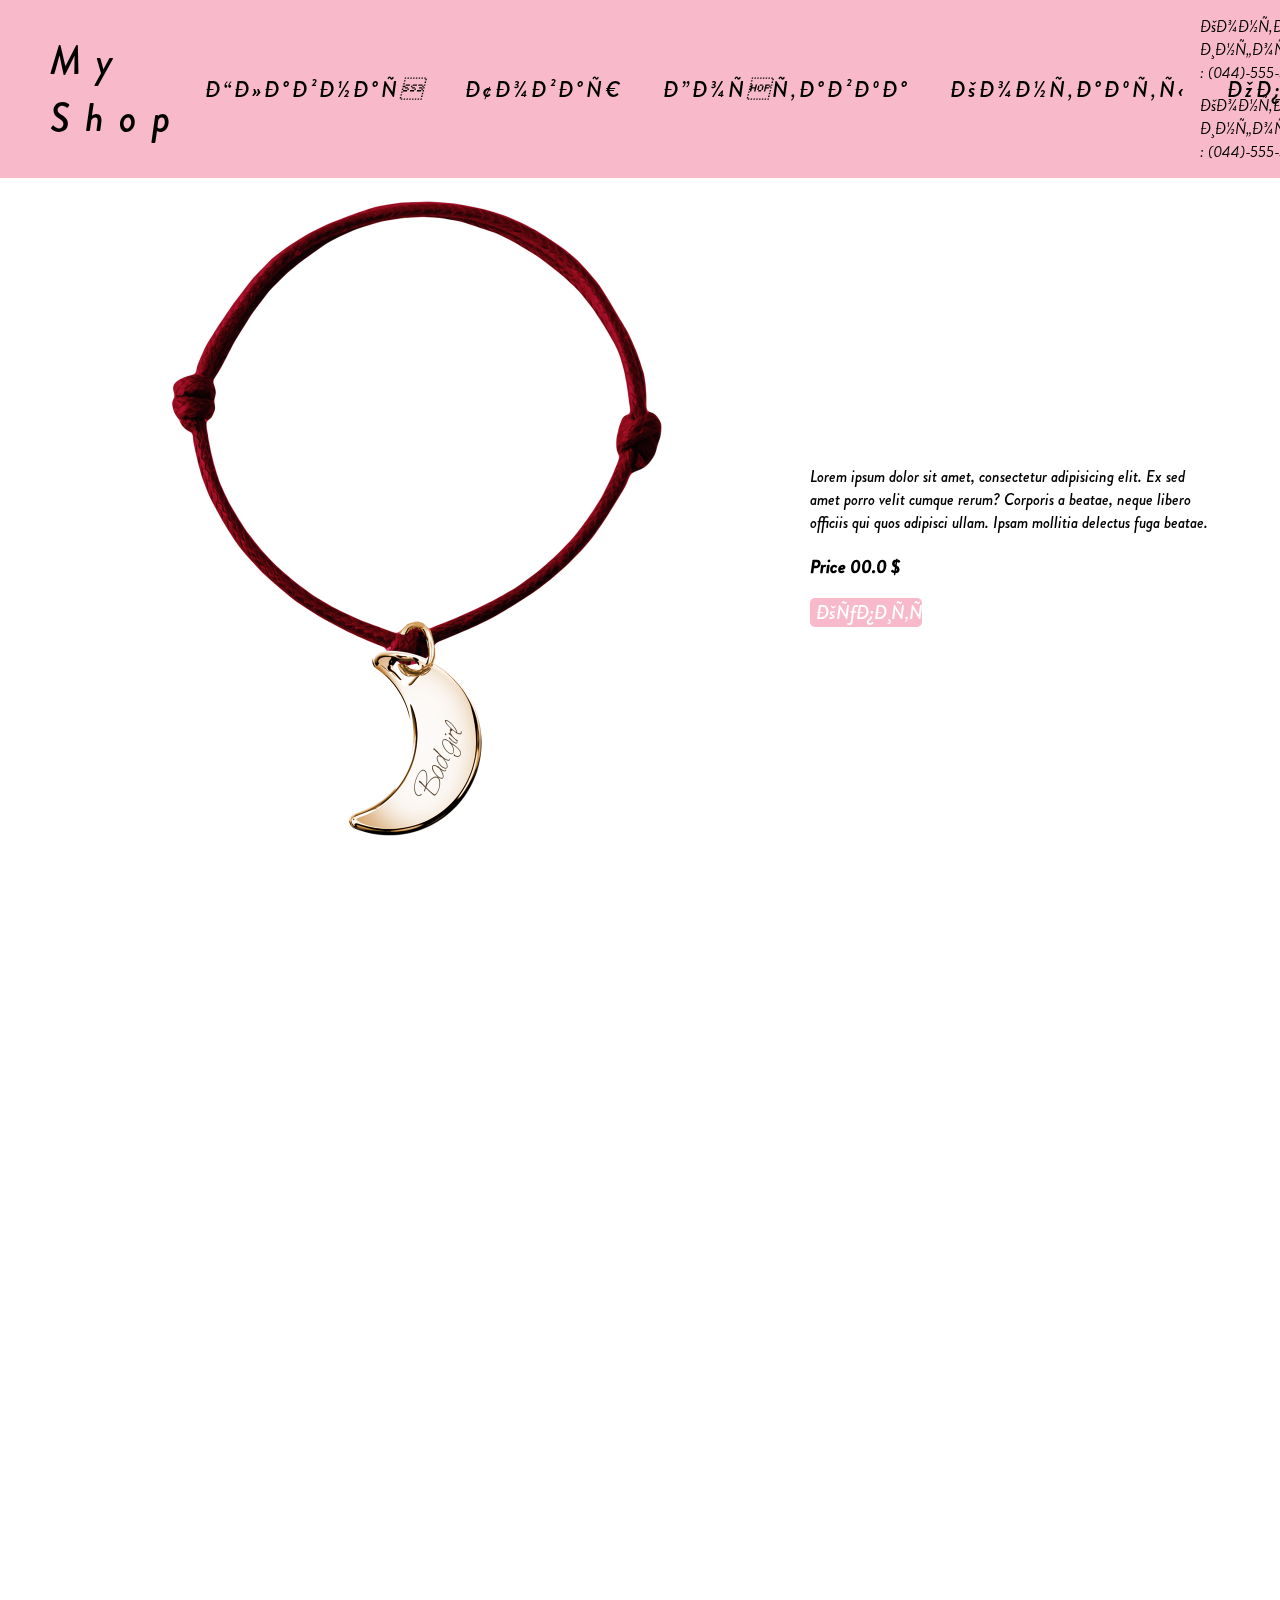
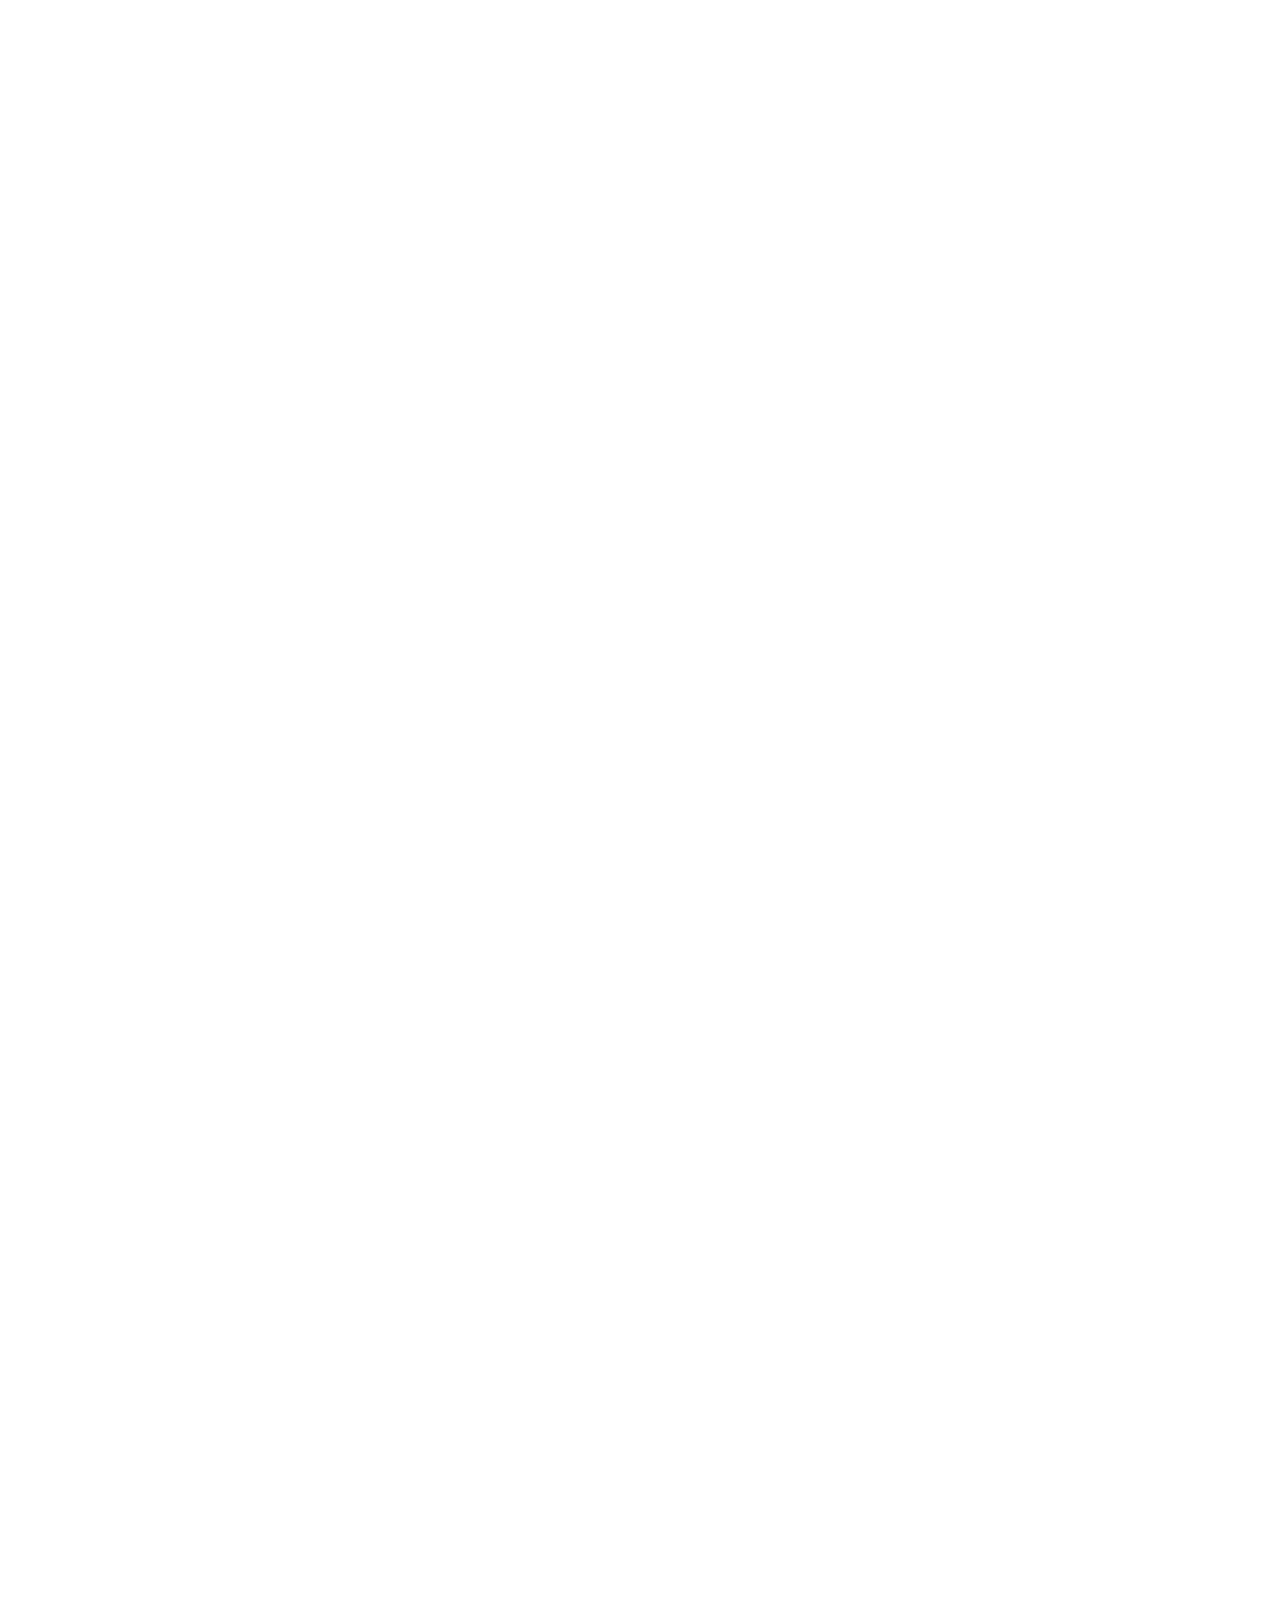
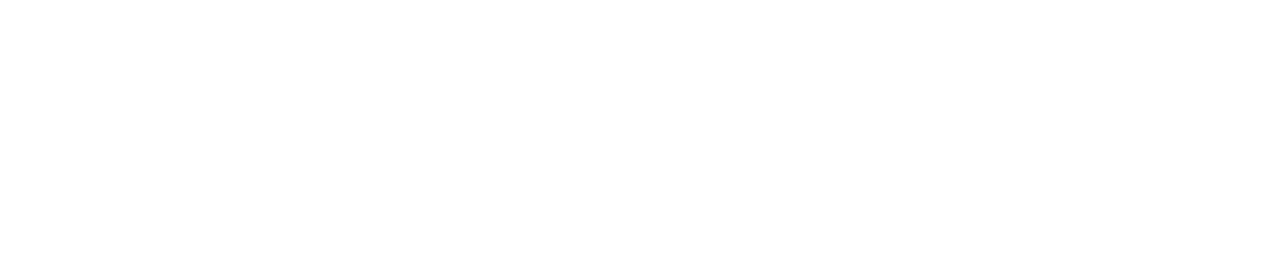
==== commit 465a63e6: "Add files via upload" ====
--- a/index.html
+++ b/index.html
@@ -4,7 +4,8 @@
 <head lang="ru">
 	<title>Project</title>
 	<meta http-equiv="conternt-type" content="text/html;charset=utf-8" />
-	<link rel="stylesheet" type="text/css" href="css/indext.css">
+	<link rel="stylesheet" type="text/css" href="css/index.css">
+	<link rel="stylesheet" type="text/css" href="css/fonts.css">
 	<link href="https://unpkg.com/aos@2.3.1/dist/aos.css" rel="stylesheet">
 	</head>
 <body>
@@ -19,7 +20,7 @@
 								<li><a href="#" class="menu__link">Главная</a></li>
 								<li><a href="#tab_01" class="menu__link">Товар</a></li>
 								<li><a href="#" class="menu__link">Доставка</a></li>
-								<li><a href="#" class="menu__link">Контакты</a></li>
+								<li><a href="#footer_body" class="menu__link">Контакты</a></li>
 								<li><a href="#" class="menu__link">Оплата</a></li>
 							</ul>
 						</div>
@@ -104,14 +105,38 @@
 
 
 		</main>
-		<footer data-aos="fade-up">
+		<footer data-aos="fade-up" data-aos-offset="100" id="footer_body">
 			<div class="footer_body">
 				<div class="map">
 					<iframe src="https://www.google.com/maps/embed?pb=!1m18!1m12!1m3!1d4274.774139717038!2d30.447003475134338!3d50.426274019208556!2m3!1f0!2f0!3f0!3m2!1i1024!2i768!4f13.1!3m3!1m2!1s0x40d4ceaeec1481a5%3A0x139292b3b8c8f69a!2z0YPQuy4g0KPRiNC40L3RgdC60L7Qs9C-LCAyMywg0JrQuNC10LIsIDAyMDAw!5e0!3m2!1sru!2sua!4v1587340412833!5m2!1sru!2sua" width="800" height="400" frameborder="0" style="border:0;" allowfullscreen="" aria-hidden="false" tabindex="0"></iframe>
 				</div>
-				<div class="footer__text">
-				Lorem ipsum dolor sit amet, consectetur adipisicing elit. Molestias earum, consequatur architecto officiis libero rerum reiciendis aut ratione ipsa sint, sequi aliquam voluptates soluta cupiditate vel. Debitis reprehenderit nulla voluptatum.
+				
+				<div class="footer__contact">
+					<div class="icon">
+						<div class="footer_icon"><a href="https://www.instagram.com/rodkaevladenko/"><img src="img/icons/Instagram-logo.png"></a></div>
+					</div>
+					<div class="footer_text icon"><a href="https://www.instagram.com/rodkaevladenko/">#shop_magazin</a></div>
+					<div class="footer_text">Контактная информация : (044)-555-55-55</div>
+					<div class="footer_text">Контактная информация : (044)-555-55-55</div>
+					
+				
 				</div>
+				<form action="#" class="footer_forma">
+					<label for="fname">Ваша Фамилия</label>
+				    <input type="text" id="fname" placeholder="Лапенко">
+
+				    <label for="lname">Ваше Имя</label>
+				    <input type="text" id="lname" placeholder="Вася">
+
+				    <label for="phone">Ваш телефон</label>
+				    <input type="tel" id="phone" placeholder="+380-93-555-55-55" pattern="[0-9]{3}-[0-9]{2}-[0-9]{3}">
+
+				    <label for="text">Описание</label>
+				    <textarea id="text" rows="3"  cols="40" placeholder=" Напишите нам "></textarea>
+
+				    
+				    <input type="Submit" value="Отправить">
+				</form>
 			</div>
 		</footer>
 	</div>
--- a/css/index.css
+++ b/css/index.css
@@ -0,0 +1,347 @@
+
+/* <<<<<<<<<<<<<<<<<<<<<<<<<<<<<<<<HTML СТИЛИ>>>>>>>>>>>>>>>>>>>>>>>>>>>>>>>>>> */
+	* {
+		box-sizing:border-box;
+		box-sizing:content-box;
+		}
+	 @import "fonts.css";
+	 body,html {
+		margin: 0 auto;
+		padding: 0;
+		width: 100%;
+		font-family: Conv_brandon-grotesque; 
+		height: 100%;
+		display: flex;
+	 	flex-direction: column;
+	 	background-color: #FFFFff;
+		}
+	 main {
+	 	flex-grow: 1;
+	 }
+
+/* <<<<<<<<<<<<<<<<<<<<<<<<<<<<<<<<HTML СТИЛИ>>>>>>>>>>>>>>>>>>>>>>>>>>>>>>>>>> */
+/* <<<<<<<<<<<<<<<<<<<<<<<<<<<<<<<<ШАПКА>>>>>>>>>>>>>>>>>>>>>>>>>>>>>>>>>> */
+	header a {
+		text-decoration: none;
+		color: #000;
+		}
+		.header__row {
+			display: flex;
+			justify-content: space-between;
+			align-items: center;
+			min-height: 100px;
+			padding: 10px 50px;
+			flex: 1 0 auto;
+			background-color: #F8BACA;
+			margin: 0 auto;
+		}
+		.header__column {
+			display: flex;
+			flex: 0 1 auto;
+			}
+		.header__column:nth-child(2) {
+			flex-grow: 1;
+		}
+
+		.header__text {
+			font-family: 'Conv_brandon-grotesque-medium-italic';
+			font-size: 40px;
+			letter-spacing: 15px;
+			}
+		.header__menu { 
+			width: 100%; 
+			display: flex;
+			justify-content: center;
+		}
+		.header__menu a {
+			text-decoration: none;
+			color: #000;
+			transition: 1s;
+
+		}
+		.menu__list  {
+			max-width: 1000px;
+			margin: 0;
+			padding: 0;
+			display: flex;
+			list-style: none;
+			justify-content: space-around;
+				}
+		.menu__list > li {
+			position: relative;
+			padding: 5px 20px 5px 20px;
+			text-align: center;
+		}
+/* <<<<<<<<<<<<<<<<<<<<<<<<<<<<<<<<ШАПКА>>>>>>>>>>>>>>>>>>>>>>>>>>>>>>>>>> */
+
+/* <<<<<<<<<<<<<<<<<<<<<<<<<<<<<<<<АНИМАЦИЯ>>>>>>>>>>>>>>>>>>>>>>>>>>>>>>>>>> */
+/* <<<<<<<<<<<<<<<<<<<<<<<<<<<<<<<<Тестовый вариант>>>>>>>>>>>>>>>>>>>>>>>>>>>>> */
+    /*.menu__list a::before, 
+    .menu__list a::after {
+      box-sizing: border-box;
+      content: '';
+      position: absolute;
+      width: 100%;
+      height: 100%;
+    }
+      .menu__list a::before, 
+      .menu__list a::after {
+        border: 2px solid transparent;
+        width: 0;
+        height: 0;
+      }
+      .menu__list a::before {
+        top: 0;
+        left: 0;
+      }
+      .menu__list a::after {
+        bottom: 0;
+        right: 0;
+        top: 0;
+        left: 0;
+      }
+      .menu__list a:hover::before, 
+      .menu__list a:hover::after {
+        width: 100%;
+        height: 100%;
+        -webkit-transition: width 0.25s ease-out, height 0.25s ease-out 0.25s;
+        transition: width 0.25s ease-out, height 0.25s ease-out 0.25s;
+      }
+      .menu__list a:hover::before {
+        border-top-color: white;
+        border-right-color: white;
+      }
+      .menu__list a:hover::after {
+        border-bottom-color:white;
+        border-left-color: white;
+        -webkit-transition: height 0.25s ease-out, width 0.25s ease-out 0.25s;
+        transition: height 0.25s ease-out, width 0.25s ease-out 0.25s;
+      }*/
+/* <<<<<<<<<<<<<<<<<<<<<<<<<<<<<<<<АНИМАЦИЯ>>>>>>>>>>>>>>>>>>>>>>>>>>>>>>>>>> */
+	.menu__list a:before {
+		 position: absolute;
+		 content: "";
+		 left: 1px; right: 1px; top: 1px; bottom: 1px;
+		 border-bottom: 2px solid  black;
+		 transition: .4s; 
+		 transform: scaleX(0);}
+	.menu__list a:hover:before {
+				transform: scaleX(1);}
+	
+	.menu__link {
+		 display: flex;
+		 font:normal 1.4em Conv_brandon-grotesque-medium-italic,sans-serif;
+		 font-style: italic;
+		 letter-spacing: 3px;}
+	.header__search {
+		 display: flex;
+		 flex-direction: column;
+		 flex: 0 1 auto;}
+	.header__info {
+		 font-family: 'Conv_brandon-grotesque-regular-italic';
+		 padding: 5px 15px;}
+/* <<<<<<<<<<<<<<<<<<<<<<<<<<<<<<<< КОНЕЦ ШАПКИ>>>>>>>>>>>>>>>>>>>>>>>>>>>>>>>>>> */
+
+
+/* <<<<<<<<<<<<<<<<<<<<<<<<<<<<<<<< ВЫПАДАЮЩАЯ МЕНЮШКА >>>>>>>>>>>>>>>>>>>>>>>>>>> */
+	.tabs_body {
+		display: none;
+		background-color: #FFFFEA;
+		align-items: flex-start;
+		justify-content: space-around;
+		margin: 0 auto;
+
+	}
+	.tabs_block a {
+		text-decoration: none;
+		color:  black;
+		transition: 0.5s;
+		}
+	.tabs_block a:hover {
+		color: #F8BACA;
+		transition: 0.5s;
+		padding-left: 15px;
+	}
+	.tabs_block li {
+		list-style-type: none;
+		font:italic normal 1.4em Conv_brandon-grotesque-medium-italic,sans-serif;
+		text-transform: uppercase;
+		letter-spacing: 3px;
+		margin: 0px 0px 30px 0;
+		padding: 50px 20px 0 50px;
+	}
+	.tabs_body:target {
+		display: flex;
+		transition: 2s;
+	}
+	.tabs_image {
+		display: flex;
+		flex-direction: column;
+		justify-content: space-between;
+		align-items: center;
+		max-width: 500px;
+		padding: 50px 20px;
+		
+	}
+	.tabs_image p {
+		text-align: center;
+		max-width: 500px;
+	}
+	.tabs_image img {
+		max-width: 350px;
+	}
+/* <<<<<<<<<<<<<<<<<<<<<<<<<<<<<<<< ВЫПАДАЮЩАЯ МЕНЮШКА >>>>>>>>>>>>>>>>>>>>>>>>>>> */
+
+/* <<<<<<<<<<<<<<<<<<<<<<<<<<<<<<<< КОНТЕНТ >>>>>>>>>>>>>>>>>>>>>>>>>>>>>>>>>>>>>> */
+	.conteiner {
+	max-width: 1200px;
+	margin: 0 auto;
+	display: flex;
+	flex-wrap: wrap;
+	font: 100 1em Conv_brandon-grotesque-medium-italic,sans-serif;
+	}
+	.conteiner img {
+		height: 700px;
+	}
+	.conteiner_row {
+		display: flex;
+		justify-content: space-around;
+		margin: 0 auto;
+		align-items: center;
+		width: 100%;
+		padding: 10px 10px;
+	}
+	.conteiner__img {
+		display: flex;
+		min-height: 40vw;
+		align-items: center;
+
+	}
+	.conteiner__context {
+		max-width: 400px;
+		align-items: center;
+	}
+	.conteiner button {
+		width: 100px;
+		border-radius: 5px;
+		background-color: #F8BACA;
+		border: none;
+		color: #fff;	;
+		font: 300 1.2em Conv_brandon-grotesque-medium-italic,sans-serif;
+		font-style: italic;
+		}
+	[data-aos="new-animation_right"] {
+	            transform: translateX(0px);
+		}
+	[data-aos="new-animation_right"].aos-animate {
+	            transform: translateX(200px);
+		}
+	[data-aos="new-animation_left"] {
+	            transform: translateX(0px);
+		}
+	[data-aos="new-animation_left"].aos-animate {
+	            transform: translateX(-200px);
+		}
+
+/* <<<<<<<<<<<<<<<<<<<<<<<<<<<<<<<< КОНТЕНТ >>>>>>>>>>>>>>>>>>>>>>>>>>>>>>>>>>>>>> */
+/* <<<<<<<<<<<<<<<<<<<<<<<<<<<<<<<< FOOTER >>>>>>>>>>>>>>>>>>>>>>>>>>>>>>>>>>>>>> */
+
+	 footer {
+	 	width: 100%;
+	 	min-height: 300px;
+	 	background-color: #F8BACA;
+	 		 }
+	 footer a {
+	 	text-decoration: none;
+		color: #000;
+		font-family: 'Conv_brandon-grotesque-medium-italic';
+		font-size: 20px;
+	 }
+	 .footer_body {
+	 	display: flex;
+	 	max-width: 1800px;
+	 	height: 100%;
+	 	margin: 0 auto;
+	 }
+	 .footer__contact {
+	 	display: flex;
+	 	flex-direction: column;
+		font-family: 'Conv_brandon-grotesque-medium-italic';
+		align-items: center;
+		justify-content: flex-start;
+		padding: 10px;
+		width: 33.33%;
+		}
+	.footer_icon img, .icon {
+			transition: 1s;
+		}
+	 .footer_icon img {
+		width: 100px;
+		height: 100px;
+		}
+	.footer_text {
+		padding: 10px;
+	}
+	.icon:hover,
+	.footer_icon img:hover {
+		transform: scaleX(1.1)scaleY(1.1);
+		cursor: pointer;
+	}
+	 .map {
+		display: flex;
+		align-items: flex-end;
+		flex-direction: column;
+		justify-content: center;
+		padding: 20px 20px;
+		width: 33.33%;
+	}
+	 iframe {
+		border-radius: 5px;
+		width: 100%;
+	}
+	 form {
+	  display: flex;
+	  flex-direction: column;
+	  align-items: flex-start;
+      padding: 10px;
+      border-radius: 5px;
+      margin: 0  auto;
+      width: 33.33%;
+
+
+     } 
+     input[type=text],select,input[type=tel] { 
+      display: inline-block;
+      border: 1px solid #ccc;
+      box-sizing: border-box;
+      width: 300px;
+      padding: 4px 10px;
+      margin: 4px 0;
+      border-radius: 4px;
+     }
+  
+     input[type=submit] {
+      display: inline-block;
+	  margin-top: 10px;
+      padding: 5px 20px;
+      border:none;
+      font-size: 16px;
+      background-color: white;
+      color: #959595;
+      border-radius: 7px;
+      font: 100 1em Conv_brandon-grotesque-medium-italic,sans-serif;
+
+     }
+     input[type=submit]:hover  {
+     	color: black;
+     }
+	 textarea {
+		max-width: 300px;
+		max-height: 50px;
+		min-width: 300px;
+		min-height: 50px;
+		border-radius: 4px;
+		padding: 5px 0px;
+	}
+	
+/* <<<<<<<<<<<<<<<<<<<<<<<<<<<<<<<< FOOTER >>>>>>>>>>>>>>>>>>>>>>>>>>>>>>>>>>>>>> */--- a/css/fonts.css
+++ b/css/fonts.css
@@ -0,0 +1,30 @@
+/* <<<<<<<<<<<<<<<<<<<<<<<<<<<<<<<<ШРИФТЫ>>>>>>>>>>>>>>>>>>>>>>>>>>>>>>>>>> */
+	@font-face {
+		font-family: 'Conv_brandon-grotesque-bold-italic';
+		src: url('../fonts/brandon-grotesque-bold-italic-58a8a48221563.eot');
+		src: local('☺'), url('../fonts/brandon-grotesque-bold-italic-58a8a48221563.woff') format('woff'), url('../fonts/brandon-grotesque-bold-italic-58a8a48221563.ttf') format('truetype'), url('../fonts/brandon-grotesque-bold-italic-58a8a48221563.svg') format('svg');
+		font-weight: 700;
+		font-style: normal;
+	}
+	@font-face {
+		font-family: 'Conv_brandon-grotesque-light-italic';
+		src: url('../fonts/brandon-grotesque-light-italic-58a8a4ccb88be.eot');
+		src: local('☺'), url('../fonts/brandon-grotesque-light-italic-58a8a4ccb88be.woff') format('woff'), url('../fonts/brandon-grotesque-light-italic-58a8a4ccb88be.ttf') format('truetype'), url('../fonts/brandon-grotesque-light-italic-58a8a4ccb88be.svg') format('svg');
+		font-weight: 300;
+		font-style: normal;
+	}
+	@font-face {
+		font-family: 'Conv_brandon-grotesque-medium-italic';
+		src: url('../fonts/brandon-grotesque-medium-italic-58a8a3c40866a.eot');
+		src: local('☺'), url('../fonts/brandon-grotesque-medium-italic-58a8a3c40866a.woff') format('woff'), url('../fonts/brandon-grotesque-medium-italic-58a8a3c40866a.ttf') format('truetype'), url('../fonts/brandon-grotesque-medium-italic-58a8a3c40866a.svg') format('svg');
+		font-weight: 500;
+		font-style: normal;
+	}
+	@font-face {
+		font-family: 'Conv_brandon-grotesque-regular-italic';
+		src: url('../fonts/brandon-grotesque-regular-italic-58a8a456c4724.eot');
+		src: local('☺'), url('../fonts/brandon-grotesque-regular-italic-58a8a456c4724.woff') format('woff'), url('../fonts/brandon-grotesque-regular-italic-58a8a456c4724.ttf') format('truetype'), url('../fonts/brandon-grotesque-regular-italic-58a8a456c4724.svg') format('svg');
+		font-weight: normal;
+		font-style: normal;
+	}
+/* <<<<<<<<<<<<<<<<<<<<<<<<<<<<<<<<ШРИФТЫ>>>>>>>>>>>>>>>>>>>>>>>>>>>>>>>>>> */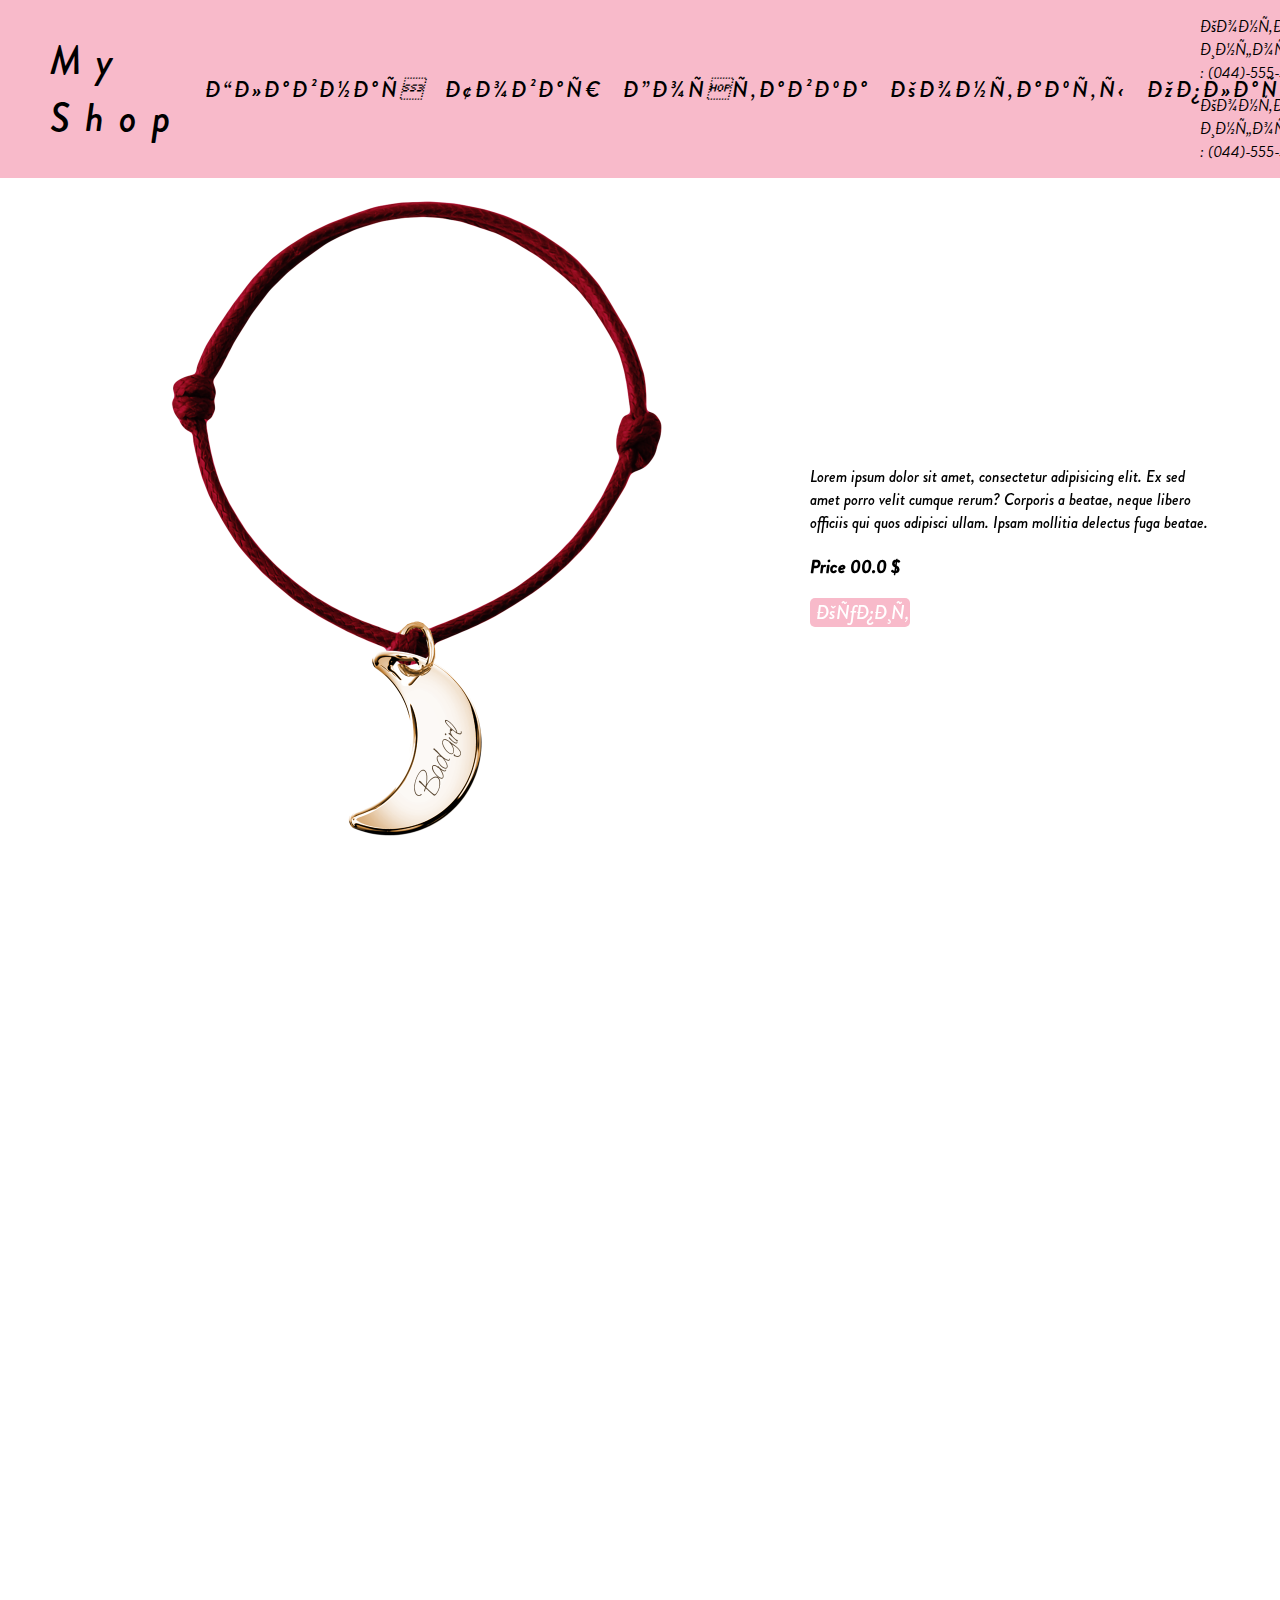
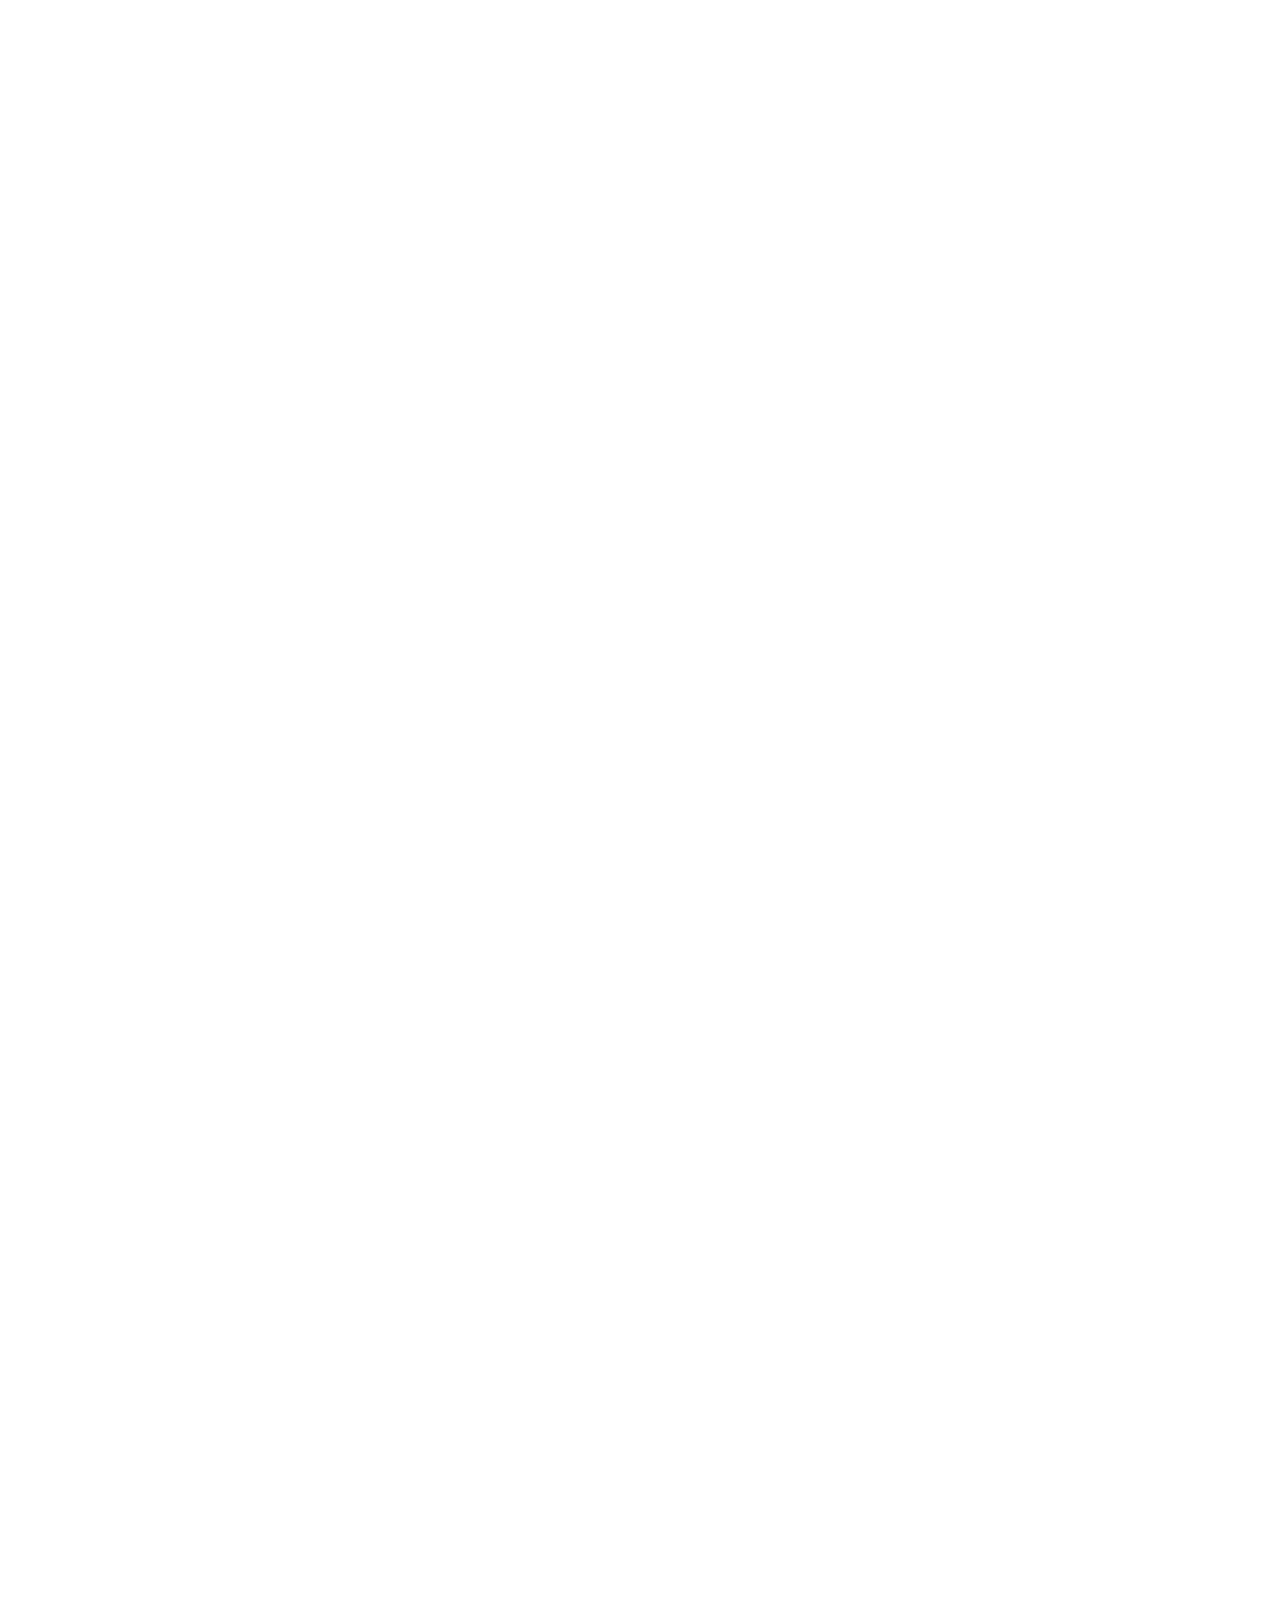
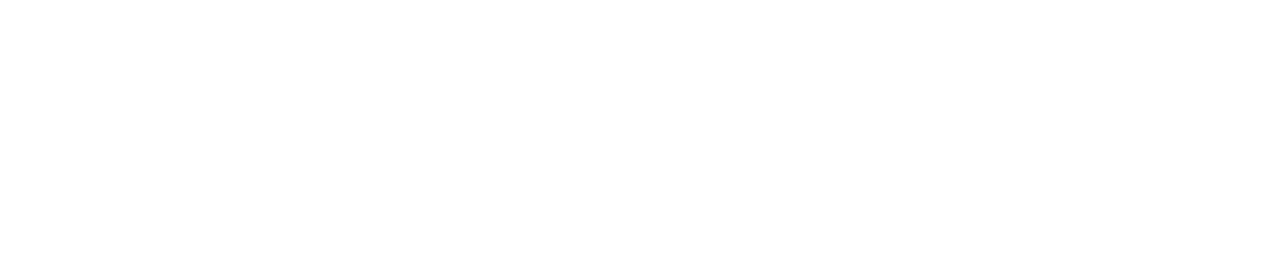
==== commit beb2841c: "Add files via upload" ====
--- a/index.html
+++ b/index.html
@@ -79,7 +79,7 @@
 					<img src="img/no picture.png" alt="">
 				</div>
 			</div>
-			<div class="conteiner_row" data-aos="fade-left">
+			<div class="conteiner_row" data-aos="fade-up">
 				<div class="conteiner__img">
 					<img src="img/no picture.png" alt="">
 				</div>
@@ -115,7 +115,7 @@
 					<div class="icon">
 						<div class="footer_icon"><a href="https://www.instagram.com/rodkaevladenko/"><img src="img/icons/Instagram-logo.png"></a></div>
 					</div>
-					<div class="footer_text icon"><a href="https://www.instagram.com/rodkaevladenko/">#shop_magazin</a></div>
+					<div class="footer_text icon"><a href="https://www.instagram.com/rodkaevladenko/">#bestshop</a></div>
 					<div class="footer_text">Контактная информация : (044)-555-55-55</div>
 					<div class="footer_text">Контактная информация : (044)-555-55-55</div>
 					
--- a/css/index.css
+++ b/css/index.css
@@ -2,9 +2,7 @@
 /* <<<<<<<<<<<<<<<<<<<<<<<<<<<<<<<<HTML СТИЛИ>>>>>>>>>>>>>>>>>>>>>>>>>>>>>>>>>> */
 	* {
 		box-sizing:border-box;
-		box-sizing:content-box;
-		}
-	 @import "fonts.css";
+		}
 	 body,html {
 		margin: 0 auto;
 		padding: 0;
@@ -34,6 +32,7 @@
 			flex: 1 0 auto;
 			background-color: #F8BACA;
 			margin: 0 auto;
+			overflow: hidden;
 		}
 		.header__column {
 			display: flex;
@@ -69,7 +68,7 @@
 				}
 		.menu__list > li {
 			position: relative;
-			padding: 5px 20px 5px 20px;
+			padding: 5px 0px 5px 20px;
 			text-align: center;
 		}
 /* <<<<<<<<<<<<<<<<<<<<<<<<<<<<<<<<ШАПКА>>>>>>>>>>>>>>>>>>>>>>>>>>>>>>>>>> */
@@ -126,7 +125,8 @@
 		 transition: .4s; 
 		 transform: scaleX(0);}
 	.menu__list a:hover:before {
-				transform: scaleX(1);}
+				transform: scaleX(0.85);
+			}
 	
 	.menu__link {
 		 display: flex;
@@ -149,7 +149,7 @@
 		background-color: #FFFFEA;
 		align-items: flex-start;
 		justify-content: space-around;
-		margin: 0 auto;
+		margin: 0;
 
 	}
 	.tabs_block a {
@@ -210,6 +210,7 @@
 		align-items: center;
 		width: 100%;
 		padding: 10px 10px;
+		overflow: hidden;
 	}
 	.conteiner__img {
 		display: flex;
@@ -230,24 +231,25 @@
 		font: 300 1.2em Conv_brandon-grotesque-medium-italic,sans-serif;
 		font-style: italic;
 		}
-	[data-aos="new-animation_right"] {
+	
+	[data-aos="fade-right"] {
+	            transform: translateX(200px);
+		}
+	[data-aos="fade-right"].aos-animate {
 	            transform: translateX(0px);
 		}
-	[data-aos="new-animation_right"].aos-animate {
-	            transform: translateX(200px);
-		}
-	[data-aos="new-animation_left"] {
+	[data-aos="fade-left"] {
+	            transform: translateX(200px);       
+		}
+	[data-aos="fade-leftt"].aos-animate {
 	            transform: translateX(0px);
-		}
-	[data-aos="new-animation_left"].aos-animate {
-	            transform: translateX(-200px);
+
 		}
 
 /* <<<<<<<<<<<<<<<<<<<<<<<<<<<<<<<< КОНТЕНТ >>>>>>>>>>>>>>>>>>>>>>>>>>>>>>>>>>>>>> */
 /* <<<<<<<<<<<<<<<<<<<<<<<<<<<<<<<< FOOTER >>>>>>>>>>>>>>>>>>>>>>>>>>>>>>>>>>>>>> */
 
 	 footer {
-	 	width: 100%;
 	 	min-height: 300px;
 	 	background-color: #F8BACA;
 	 		 }
@@ -272,33 +274,33 @@
 		padding: 10px;
 		width: 33.33%;
 		}
-	.footer_icon img, .icon {
+	 .footer_icon img, .icon {
 			transition: 1s;
 		}
 	 .footer_icon img {
 		width: 100px;
 		height: 100px;
 		}
-	.footer_text {
+	 .footer_text {
 		padding: 10px;
-	}
-	.icon:hover,
-	.footer_icon img:hover {
+		}
+	 .icon:hover,
+	 .footer_icon img:hover {
 		transform: scaleX(1.1)scaleY(1.1);
 		cursor: pointer;
-	}
-	 .map {
+		}
+	  .map {
 		display: flex;
 		align-items: flex-end;
 		flex-direction: column;
 		justify-content: center;
 		padding: 20px 20px;
 		width: 33.33%;
-	}
+		}
 	 iframe {
 		border-radius: 5px;
 		width: 100%;
-	}
+		}
 	 form {
 	  display: flex;
 	  flex-direction: column;
@@ -309,7 +311,7 @@
       width: 33.33%;
 
 
-     } 
+    	 } 
      input[type=text],select,input[type=tel] { 
       display: inline-block;
       border: 1px solid #ccc;
@@ -318,7 +320,7 @@
       padding: 4px 10px;
       margin: 4px 0;
       border-radius: 4px;
-     }
+     	}
   
      input[type=submit] {
       display: inline-block;
@@ -331,10 +333,10 @@
       border-radius: 7px;
       font: 100 1em Conv_brandon-grotesque-medium-italic,sans-serif;
 
-     }
+    	 }
      input[type=submit]:hover  {
      	color: black;
-     }
+     	}
 	 textarea {
 		max-width: 300px;
 		max-height: 50px;
@@ -342,6 +344,19 @@
 		min-height: 50px;
 		border-radius: 4px;
 		padding: 5px 0px;
-	}
+		}
 	
-/* <<<<<<<<<<<<<<<<<<<<<<<<<<<<<<<< FOOTER >>>>>>>>>>>>>>>>>>>>>>>>>>>>>>>>>>>>>> */+/* <<<<<<<<<<<<<<<<<<<<<<<<<<<<<<<< FOOTER >>>>>>>>>>>>>>>>>>>>>>>>>>>>>>>>>>>>>> */
+
+
+/* <<<<<<<<<<<<<<<<<<<<<<<<<<<<<<<< MEDIA >>>>>>>>>>>>>>>>>>>>>>>>>>>>>>>>>>>>>> */
+
+
+@media (max-width: 320px) {
+	body,html {
+		width: 100%;
+	}
+
+
+
+/* <<<<<<<<<<<<<<<<<<<<<<<<<<<<<<<< MEDIA >>>>>>>>>>>>>>>>>>>>>>>>>>>>>>>>>>>>>> */